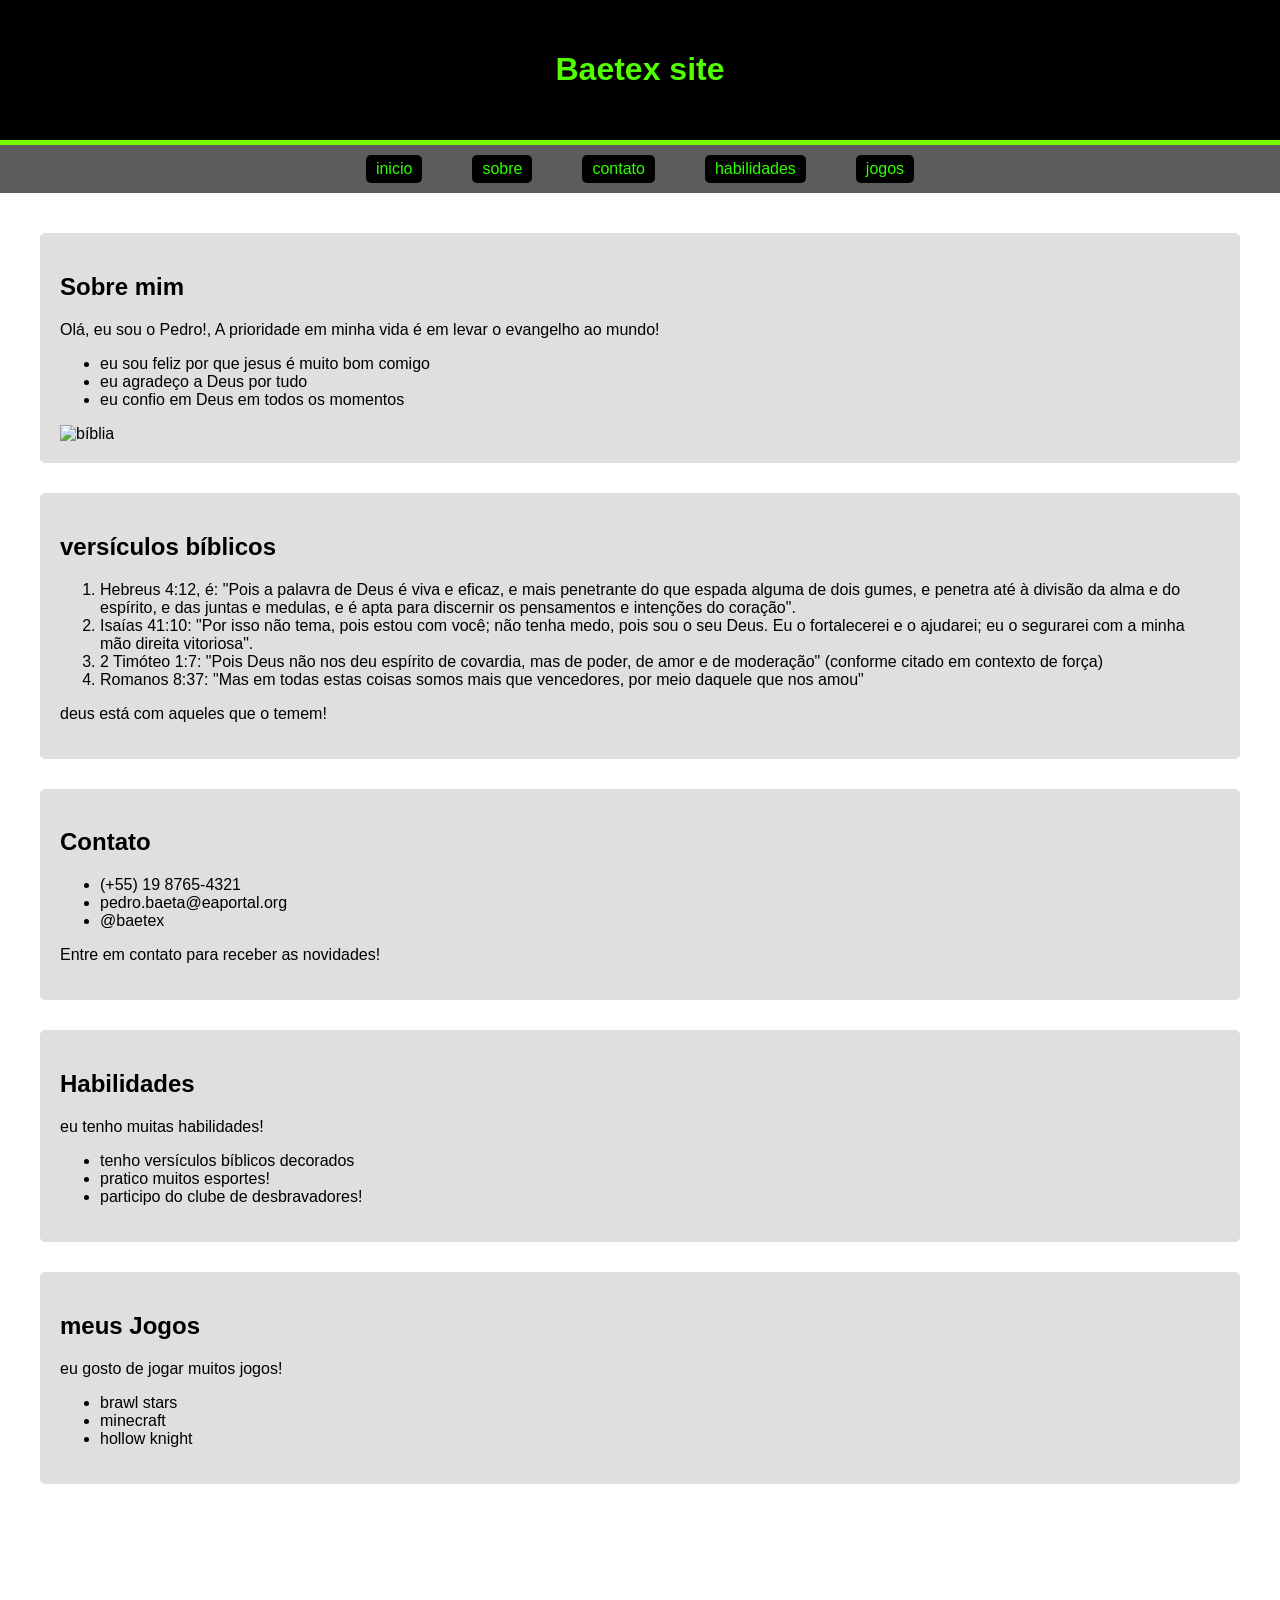
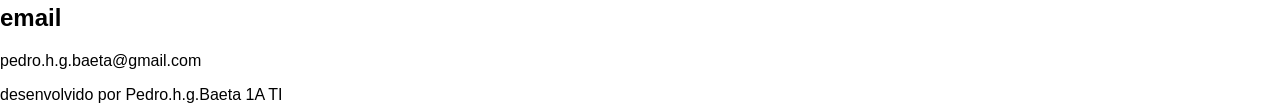
==== index.html @ cb17d511 "melhorando meu site" ====
<!DOCTYPE html>
<html lang="pt-br">
<head>
    <meta charset="UTF-8">
    <meta name="viewport" content="width=device-width, initial-scale=1.0">
    <title>Document</title>
      <link rel="stylesheet" href="css/style.css" />
</head>
<body>
<header>
      <h1>Baetex site</h1>
</header>
 <nav>  
    <a href="#inicio">inicio</a>
    <a href="#sobre">sobre</a>
    <a href="#contato">contato</a>
    <a href="habilidades.html">habilidades</a>
    <a href="jogos.html">jogos</a>
 </nav>

 <main> 
   <section id ="inicio">
      
      
      <section id="sobre" class="bg-color">
        <h2>Sobre mim</h2>
      <p>Olá, eu sou o Pedro!, A prioridade em minha vida é em levar o evangelho ao mundo!</p>
      <ul>
         <li>eu sou feliz por que jesus é muito bom comigo</li>
         <li>eu agradeço a Deus por tudo</li>
         <li>eu confio em Deus em todos os momentos</li>
      </ul>
      <img src="https://ceb.bo/wp-content/uploads/2022/09/Claves-para-entender-la-Biblia-1536x834.jpg" alt="bíblia" width="200px" height="200px">
   </section>
   <section class="bg-color"> 
      <h2>versículos bíblicos</h2>
      <ol>
         <li>Hebreus 4:12, é: "Pois a palavra de Deus é viva e eficaz, e mais penetrante do que espada alguma de dois gumes, e penetra até à divisão da alma e do espírito, e das juntas e medulas, e é apta para discernir os pensamentos e intenções do coração". </li>
         <li>Isaías 41:10: "Por isso não tema, pois estou com você; não tenha medo, pois sou o seu Deus. Eu o fortalecerei e o ajudarei; eu o segurarei com a minha mão direita vitoriosa".</li>
         <li>2 Timóteo 1:7: "Pois Deus não nos deu espírito de covardia, mas de poder, de amor e de moderação" (conforme citado em contexto de força) </li>
         <li>Romanos 8:37: "Mas em todas estas coisas somos mais que vencedores, por meio daquele que nos amou"</li>
      </ol>
      <p>deus está com aqueles que o temem!</p>
   </section>
   <section id ="contato" class="bg-color">
      <h2>Contato</h2>
      <ul>
         <li>(+55) 19 8765-4321</li>
         <li>pedro.baeta@eaportal.org</li>
         <li>@baetex</li>
      </ul>
      <p>Entre em contato para receber as novidades!</p>
   </section>
   <section id="habilidades" class="bg-color">
      <h2>Habilidades</h2>
      <p>eu tenho muitas habilidades!</p>
      <ul>
         <li>tenho versículos bíblicos decorados</li>
         <li>pratico muitos esportes!</li>
         <li>participo do clube de desbravadores!</li>
      </ul>
   </section>
   <section id="jogos" class="bg-color">
      <h2>meus Jogos</h2>
      <p>eu gosto de jogar muitos jogos!</p>
      <ul>
         <li>brawl stars</li>
         <li>minecraft</li>
         <li>hollow knight</li>
      </ul>
   </section>

 </main>
 <h2>email</h2>
 <p>pedro.h.g.baeta@gmail.com</p>
  <footer>desenvolvido por Pedro.h.g.Baeta 1A TI</footer>
</body>
</html>
---- css/style.css ----
body {
  font-family: Arial, Helvetica, sans-serif;
  margin: 0;
  padding: 0;
  background-color: linear-gradient(
    to right,
    #ff0000,
    #ff7f00,
    #ffff00,
    #00ff00,
    #0000ff,
    #4b0082,
    #8b00ff
  );
  color: #000000;
}
header {
  background-color: #000000;
  border-bottom: 5px solid #73ff00;
  color: rgb(81, 255, 0);
  padding: 30px 20px;
  text-align: center;
}
nav {
  background-color: #5c5c5c;
  display: flex;
  justify-content: center;
  gap: 20px;
  padding: 10px;
  text-align: center;
}
nav a {
  color: rgb(47, 255, 0);
  text-decoration: none;
  margin: 0 15px;
  padding: 5px 10px;
  background-color: #000000;
  border-radius: 5px;
}

nav a:hover nav a focus {
  text-decoration: underline;
  background-color: #73ff00;
  transform: translateY(-1px);
}

main {
  padding: 20px;
}
.bg-color {
  background-color: #e0dede;
}
section {
  margin-bottom: 30px;
  padding: 20px;
  background-color: s#000000;
  border-radius: 5px;
}
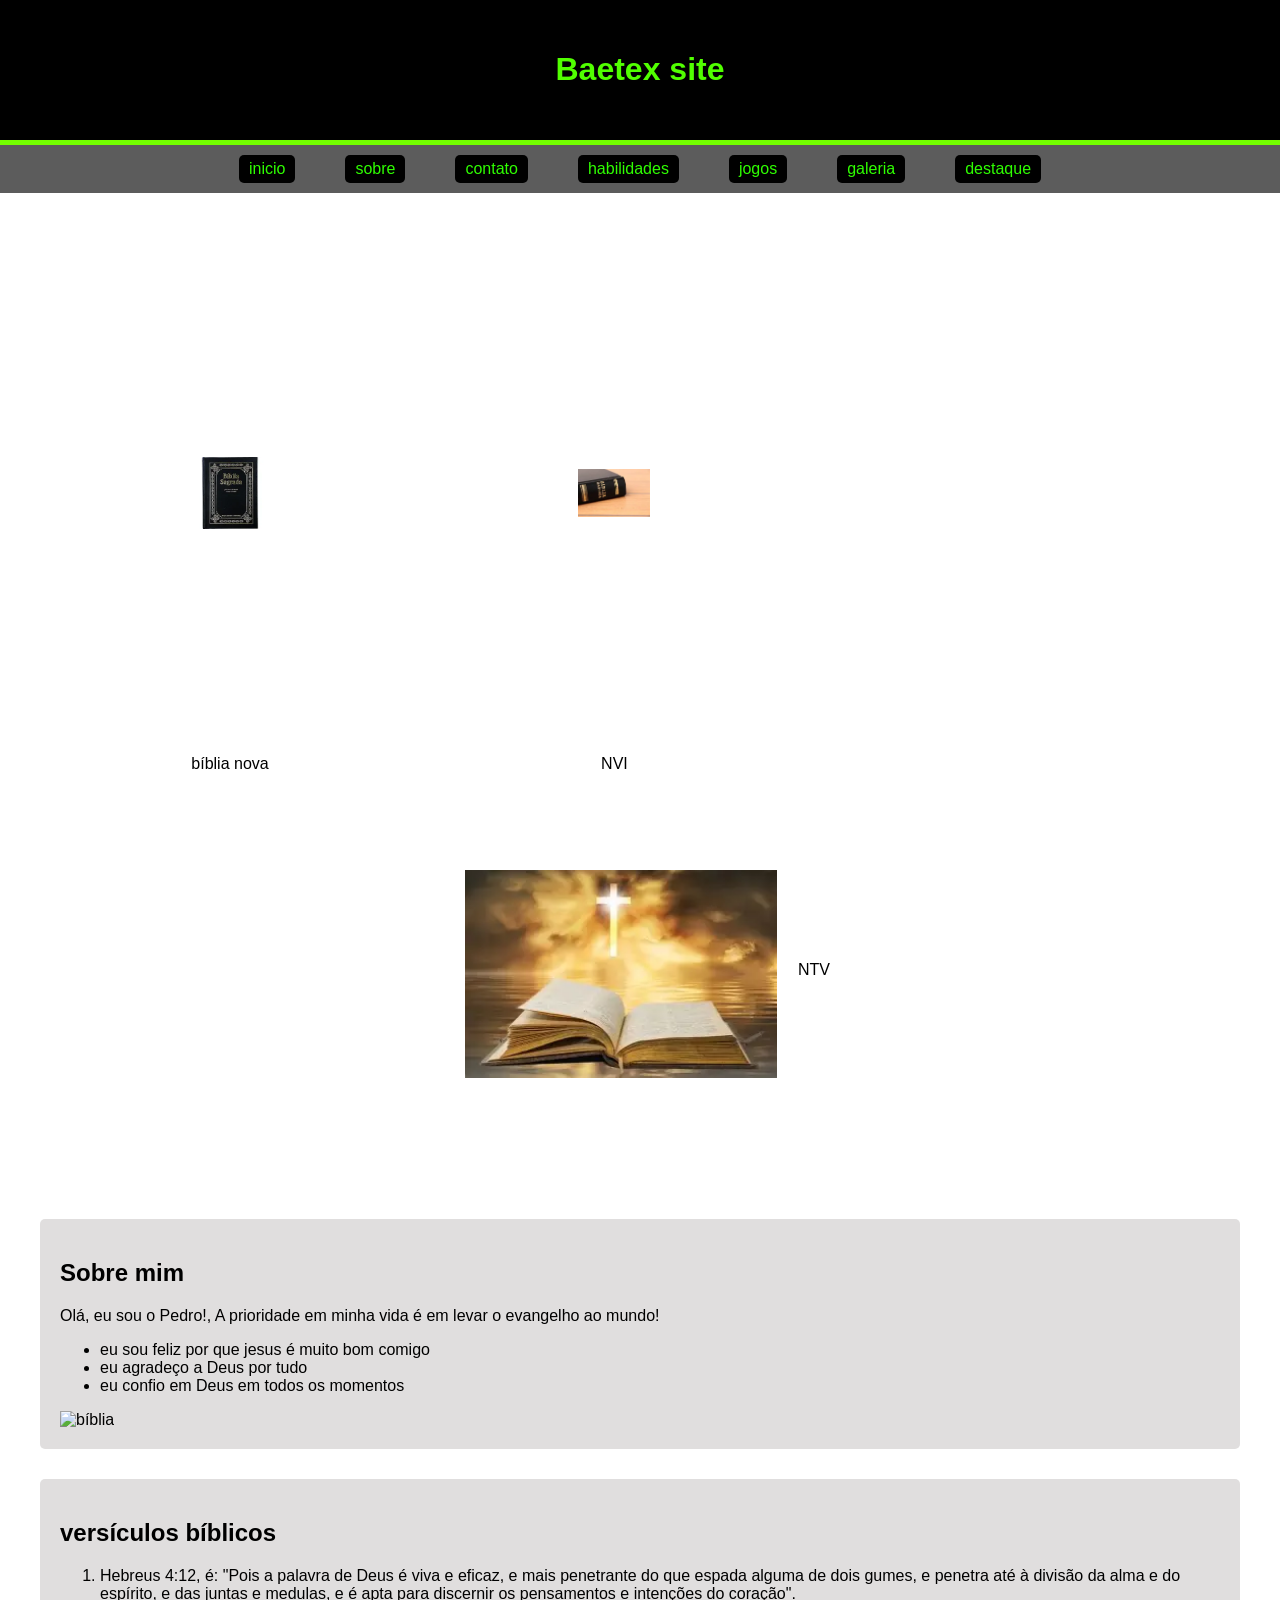
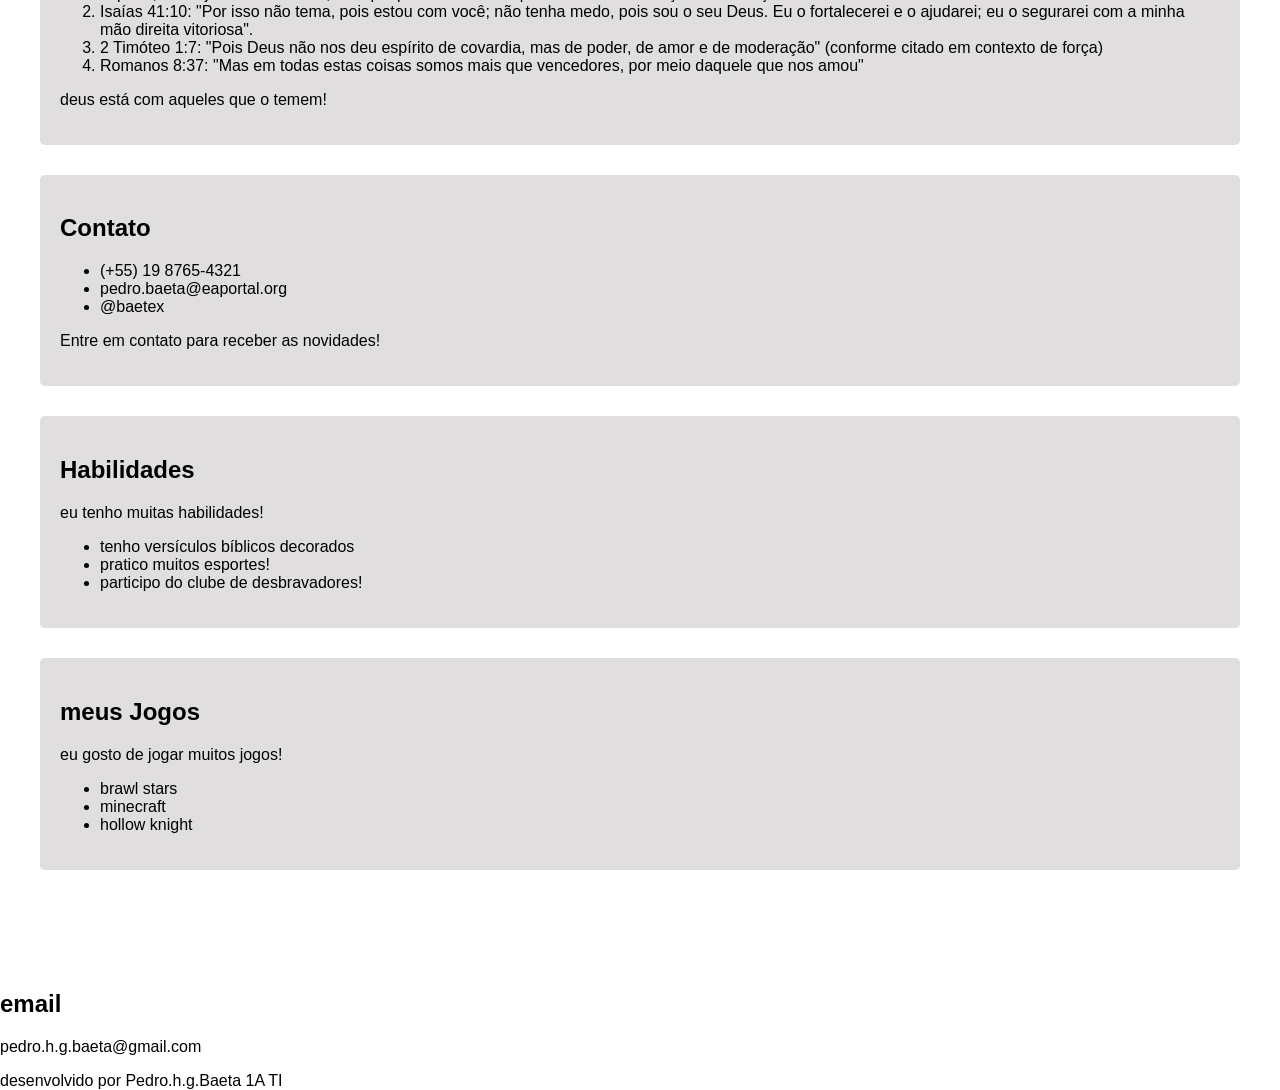
==== commit 12ec6b80: "NOVO" ====
--- a/index.html
+++ b/index.html
@@ -16,9 +16,25 @@
     <a href="#contato">contato</a>
     <a href="habilidades.html">habilidades</a>
     <a href="jogos.html">jogos</a>
+    <a href="#galeria">galeria</a>
+    <a href="destaque">destaque</a>
  </nav>
 
  <main> 
+   <section id = "galeria" class="galeria">
+   <div class="iten-galeria">
+      <img src="[data-uri]" />
+     <p>bíblia nova</p> 
+   </div>
+   <div class="iten-galeria">
+      <img src="[data-uri]"/>
+     <p>NVI</p>
+     </div>
+     <div class="iten-galeria destaque">
+      <img src="[data-uri]" />
+      <p>NTV</p>
+   </section>
+  
    <section id ="inicio">
       
       
--- a/css/style.css
+++ b/css/style.css
@@ -53,6 +53,42 @@
 section {
   margin-bottom: 30px;
   padding: 20px;
-  background-color: s#000000;
+  background-color: s#800000;
   border-radius: 5px;
 }
+
+.iten-galeria {
+  width: 30%;
+  display: inline-block;
+  margin: 10px;
+  text-align: center;
+  vertical-align: top;
+}
+
+.iten-galeria img {
+  width: 20%;
+  height: 500px;
+  object-fit: contain;
+}
+
+.iten-galeria p {
+  margin-top: 8px;
+}
+.destaque {
+  width: 65%;
+  text-align: right;
+}
+.destaque img {
+  width: 40%;
+  height: 330px;
+  object-fit: contain;
+  display: inline-block;
+  vertical-align: middle;
+}
+
+.destaque p {
+  width: 5%;
+  display: inline-block;
+  vertical-align: middle;
+  margin-left: 10px;
+}
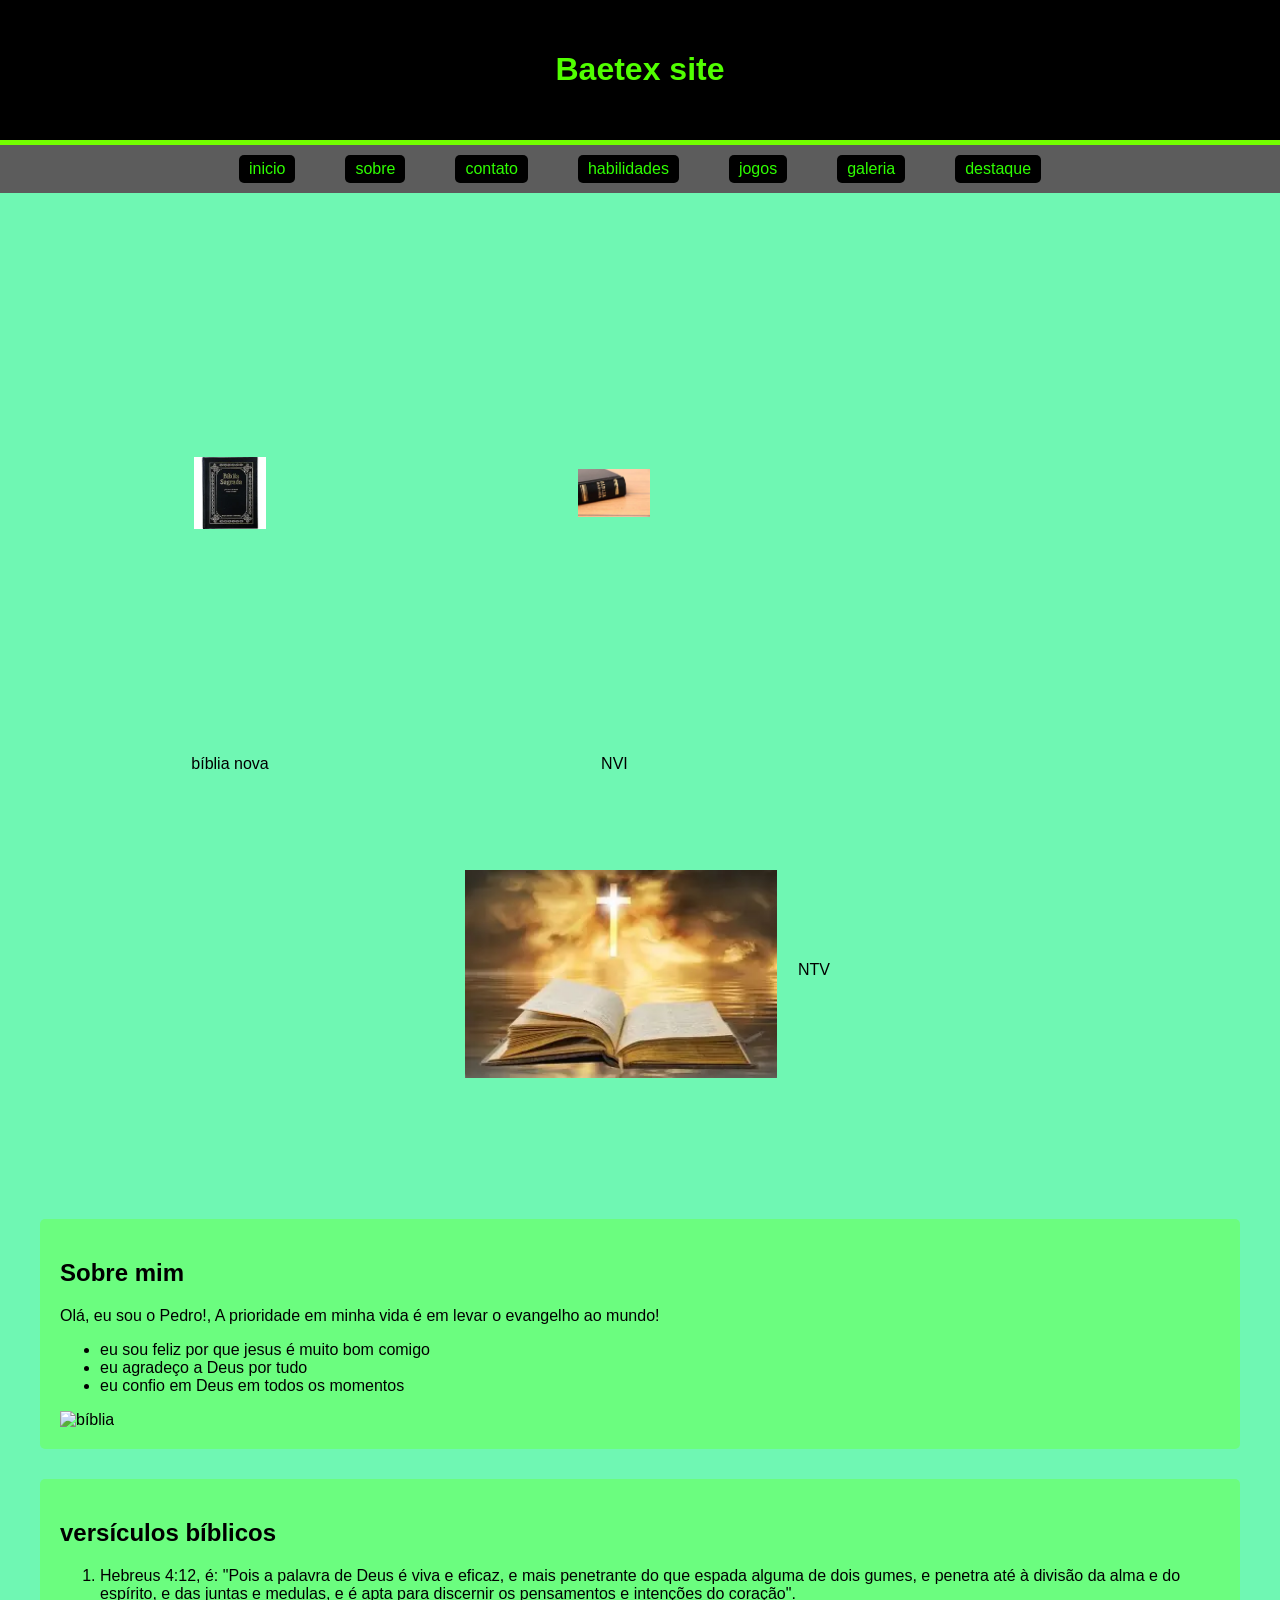
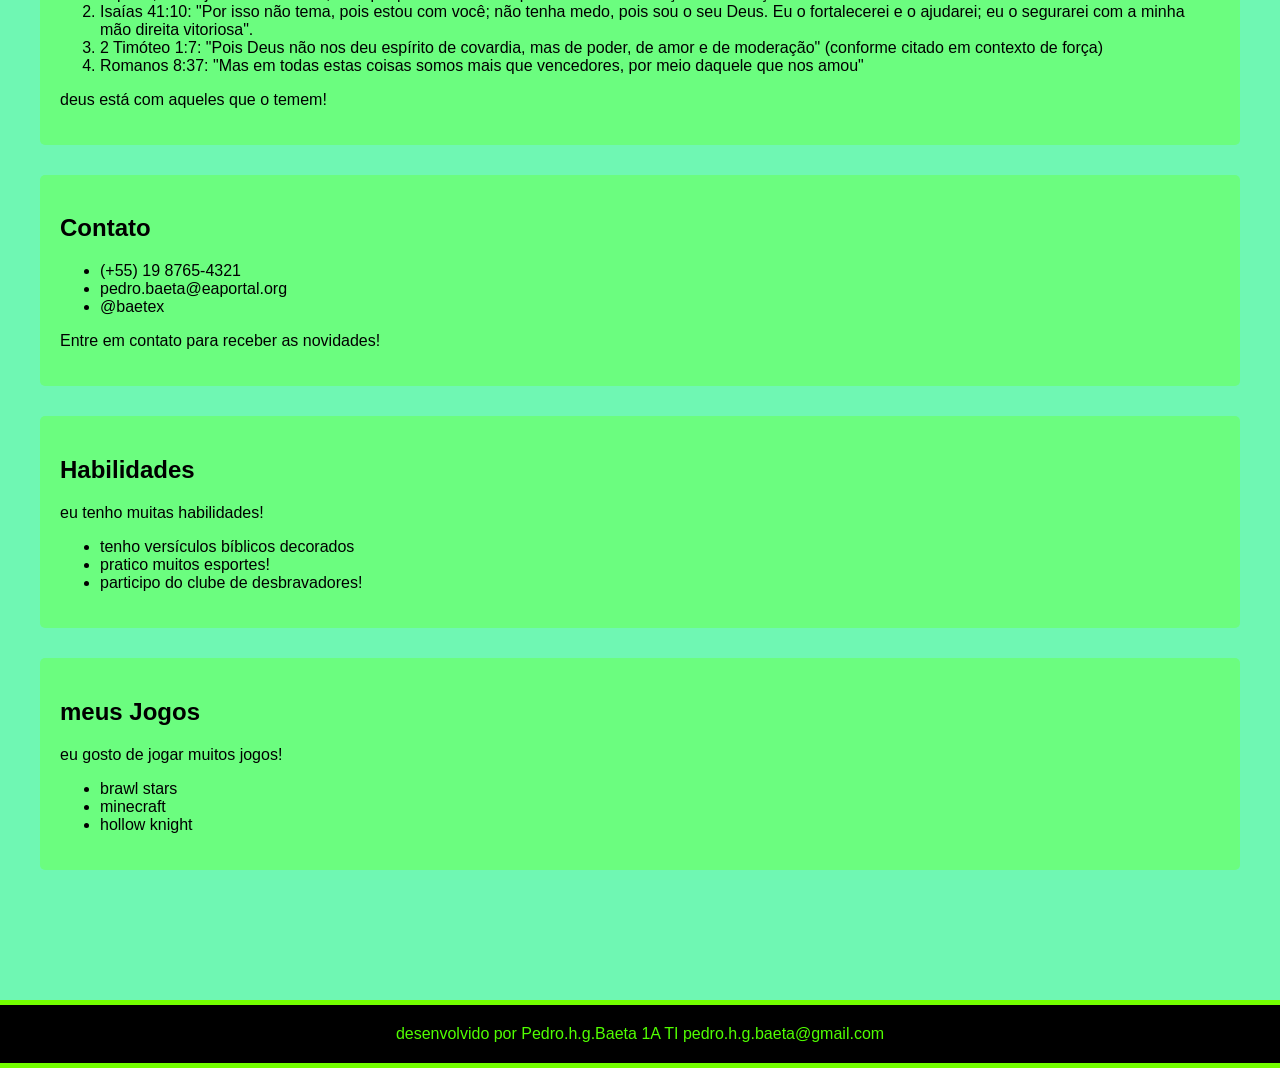
==== commit 2b7a3f3f: "mudanças boas" ====
--- a/index.html
+++ b/index.html
@@ -6,19 +6,23 @@
     <title>Document</title>
       <link rel="stylesheet" href="css/style.css" />
 </head>
+ <div class ="bg-pagina">
 <body>
 <header>
       <h1>Baetex site</h1>
 </header>
  <nav>  
-    <a href="#inicio">inicio</a>
+    <a href="inicio.html">inicio</a>
     <a href="#sobre">sobre</a>
-    <a href="#contato">contato</a>
+    <a href="contato.html">contato</a>
     <a href="habilidades.html">habilidades</a>
     <a href="jogos.html">jogos</a>
     <a href="#galeria">galeria</a>
     <a href="destaque">destaque</a>
  </nav>
+
+
+<link rel="stylesheet" href="style.css">
 
  <main> 
    <section id = "galeria" class="galeria">
@@ -87,8 +91,9 @@
    </section>
 
  </main>
- <h2>email</h2>
- <p>pedro.h.g.baeta@gmail.com</p>
-  <footer>desenvolvido por Pedro.h.g.Baeta 1A TI</footer>
+  <footer>desenvolvido por Pedro.h.g.Baeta 1A TI
+   pedro.h.g.baeta@gmail.com
+  </footer>
 </body>
+</div>
 </html>
--- a/css/style.css
+++ b/css/style.css
@@ -92,3 +92,141 @@
   vertical-align: middle;
   margin-left: 10px;
 }
+
+form {
+  width: 60%;
+  margin: 30px auto;
+  padding: 20px;
+  border: 1px solid #ccc;
+  border-radius: 10px;
+}
+
+label {
+  display: block;
+  margin-top: 10px;
+  margin-bottom: 5px;
+}
+
+input,
+textarea {
+  width: 100%;
+  padding: 10px;
+  margin-bottom: 10px;
+  box-sizing: border-box;
+}
+
+textarea {
+  height: 100px;
+}
+
+button {
+  display: inline-block;
+  padding: 10px 20px;
+  margin-top: 10px;
+}
+table {
+  width: 80%;
+  margin: 30px auto;
+  border-collapse: collapse;
+}
+
+th,
+td {
+  border: 1px solid #ccc;
+  padding: 10px;
+  text-align: center;
+}
+
+th {
+  background-color: #eeeeee;
+}
+
+tr:hover {
+  background-color: #f5f5f5;
+}
+
+footer {
+  background-color: #000000;
+  color: rgb(81, 255, 0);
+  text-align: center;
+  padding: 20px;
+  margin-top: 30px;
+  border-top: 5px solid #73ff00;
+  border-bottom: 5px solid #73ff00;
+}
+.banner {
+  width: 900px;
+  height: 250px;
+  border-radius: 20px;
+  display: flex;
+  justify-content: center;
+  align-items: center;
+  overflow: hidden;
+  position: relative;
+  background: linear-gradient(
+    -45deg,
+    #ff0000,
+    #ff7300,
+    #fffb00,
+    #48ff00,
+    #00ffd5,
+    #0066ff,
+    #7a00ff,
+    #ff00c8
+  );
+  background-size: 400% 400%;
+  animation: gradientMove 10s ease infinite;
+}
+
+.banner::before {
+  content: "";
+  position: absolute;
+  inset: 0;
+  background: inherit;
+  filter: blur(30px);
+  opacity: 0.7;
+}
+
+.banner h1 {
+  position: relative;
+  color: white;
+  font-family: Arial, sans-serif;
+  font-size: 3rem;
+  text-transform: uppercase;
+  letter-spacing: 4px;
+  text-shadow:
+    0 0 10px rgba(255, 255, 255, 0.8),
+    0 0 20px rgba(255, 255, 255, 0.6),
+    0 0 40px rgba(255, 255, 255, 0.4);
+  animation: pulse 2s infinite;
+}
+
+@keyframes gradientMove {
+  0% {
+    background-position: 0% 50%;
+  }
+  50% {
+    background-position: 100% 50%;
+  }
+  100% {
+    background-position: 0% 50%;
+  }
+}
+
+@keyframes pulse {
+  0%,
+  100% {
+    transform: scale(1);
+  }
+  50% {
+    transform: scale(1.08);
+  }
+}
+
+.bg-pagina {
+  background-color: #6ff7b3;
+}
+
+.bg-color {
+  background-color: #6bfd7f;
+}
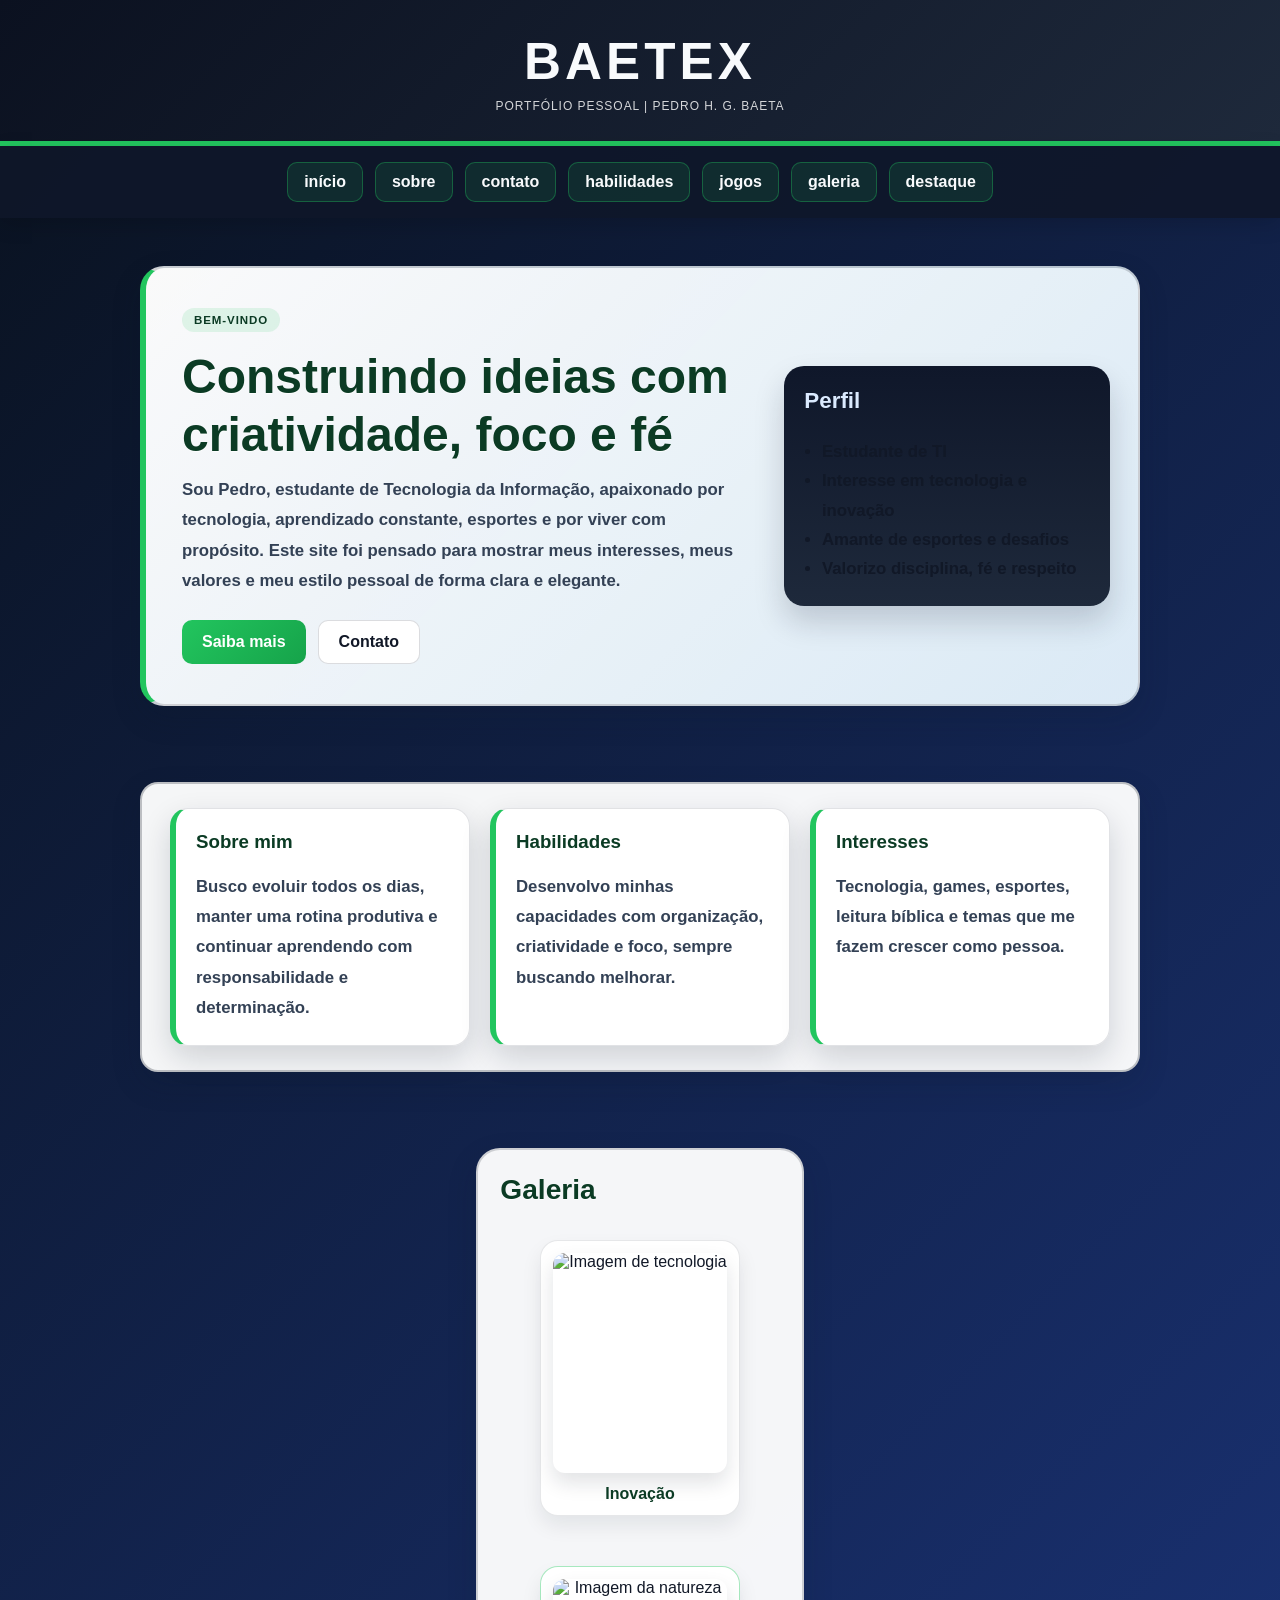
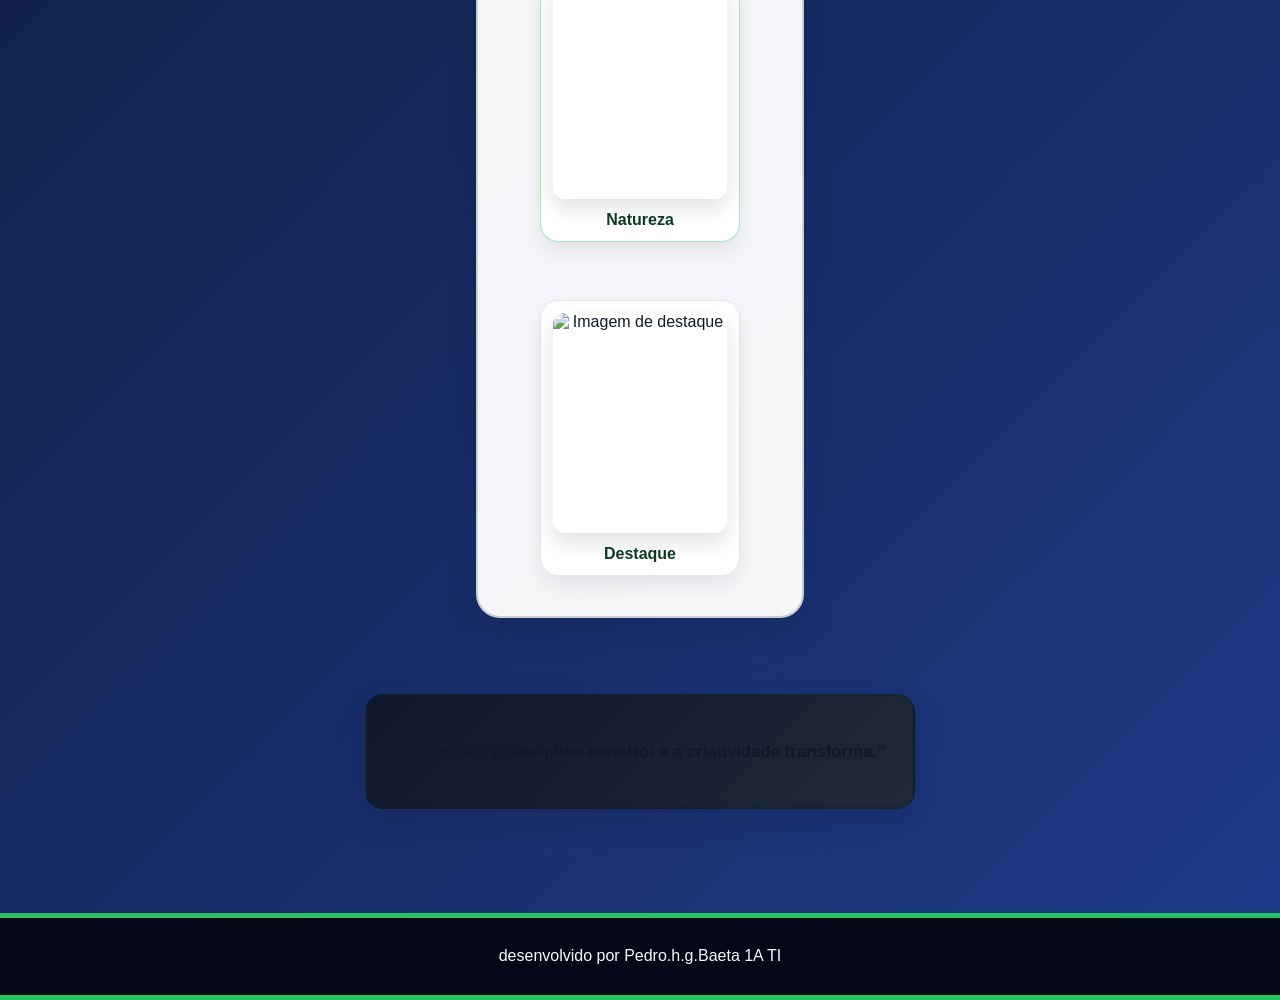
==== commit 93c73327: "finalizado" ====
--- a/index.html
+++ b/index.html
@@ -1,99 +1,108 @@
-<!DOCTYPE html>
+﻿<!doctype html>
 <html lang="pt-br">
-<head>
-    <meta charset="UTF-8">
-    <meta name="viewport" content="width=device-width, initial-scale=1.0">
-    <title>Document</title>
-      <link rel="stylesheet" href="css/style.css" />
-</head>
- <div class ="bg-pagina">
-<body>
-<header>
-      <h1>Baetex site</h1>
-</header>
- <nav>  
-    <a href="inicio.html">inicio</a>
-    <a href="#sobre">sobre</a>
-    <a href="contato.html">contato</a>
-    <a href="habilidades.html">habilidades</a>
-    <a href="jogos.html">jogos</a>
-    <a href="#galeria">galeria</a>
-    <a href="destaque">destaque</a>
- </nav>
+  <head>
+    <meta charset="UTF-8" />
+    <meta name="viewport" content="width=device-width, initial-scale=1.0" />
+    <title>Baetex | Pedro Baeta</title>
+    <link rel="stylesheet" href="css/style.css" />
+  </head>
+  <body>
+    <header class="site-header">
+      <h1>Baetex</h1>
+      <p>Portfólio pessoal | Pedro H. G. Baeta</p>
+    </header>
 
+    <nav>
+      <a href="inicio.html">início</a>
+      <a href="sobre.html">sobre</a>
+      <a href="contato.html">contato</a>
+      <a href="habilidades.html">habilidades</a>
+      <a href="jogos.html">jogos</a>
+      <a href="galeria.html">galeria</a>
+      <a href="destaque.html">destaque</a>
+    </nav>
 
-<link rel="stylesheet" href="style.css">
+    <main class="page-shell">
+      <section class="hero">
+        <div class="hero-text">
+          <span class="eyebrow">Bem-vindo</span>
+          <h2>Construindo ideias com criatividade, foco e fé</h2>
+          <p>
+            Sou Pedro, estudante de Tecnologia da Informação, apaixonado por tecnologia,
+            aprendizado constante, esportes e por viver com propósito. Este site foi pensado
+            para mostrar meus interesses, meus valores e meu estilo pessoal de forma clara e elegante.
+          </p>
+          <div class="hero-actions">
+            <a href="sobre.html" class="button btn-primary">Saiba mais</a>
+            <a href="contato.html" class="button btn-secondary">Contato</a>
+          </div>
+        </div>
 
- <main> 
-   <section id = "galeria" class="galeria">
-   <div class="iten-galeria">
-      <img src="[data-uri]" />
-     <p>bíblia nova</p> 
-   </div>
-   <div class="iten-galeria">
-      <img src="[data-uri]"/>
-     <p>NVI</p>
-     </div>
-     <div class="iten-galeria destaque">
-      <img src="[data-uri]" />
-      <p>NTV</p>
-   </section>
-  
-   <section id ="inicio">
-      
-      
-      <section id="sobre" class="bg-color">
-        <h2>Sobre mim</h2>
-      <p>Olá, eu sou o Pedro!, A prioridade em minha vida é em levar o evangelho ao mundo!</p>
-      <ul>
-         <li>eu sou feliz por que jesus é muito bom comigo</li>
-         <li>eu agradeço a Deus por tudo</li>
-         <li>eu confio em Deus em todos os momentos</li>
-      </ul>
-      <img src="https://ceb.bo/wp-content/uploads/2022/09/Claves-para-entender-la-Biblia-1536x834.jpg" alt="bíblia" width="200px" height="200px">
-   </section>
-   <section class="bg-color"> 
-      <h2>versículos bíblicos</h2>
-      <ol>
-         <li>Hebreus 4:12, é: "Pois a palavra de Deus é viva e eficaz, e mais penetrante do que espada alguma de dois gumes, e penetra até à divisão da alma e do espírito, e das juntas e medulas, e é apta para discernir os pensamentos e intenções do coração". </li>
-         <li>Isaías 41:10: "Por isso não tema, pois estou com você; não tenha medo, pois sou o seu Deus. Eu o fortalecerei e o ajudarei; eu o segurarei com a minha mão direita vitoriosa".</li>
-         <li>2 Timóteo 1:7: "Pois Deus não nos deu espírito de covardia, mas de poder, de amor e de moderação" (conforme citado em contexto de força) </li>
-         <li>Romanos 8:37: "Mas em todas estas coisas somos mais que vencedores, por meio daquele que nos amou"</li>
-      </ol>
-      <p>deus está com aqueles que o temem!</p>
-   </section>
-   <section id ="contato" class="bg-color">
-      <h2>Contato</h2>
-      <ul>
-         <li>(+55) 19 8765-4321</li>
-         <li>pedro.baeta@eaportal.org</li>
-         <li>@baetex</li>
-      </ul>
-      <p>Entre em contato para receber as novidades!</p>
-   </section>
-   <section id="habilidades" class="bg-color">
-      <h2>Habilidades</h2>
-      <p>eu tenho muitas habilidades!</p>
-      <ul>
-         <li>tenho versículos bíblicos decorados</li>
-         <li>pratico muitos esportes!</li>
-         <li>participo do clube de desbravadores!</li>
-      </ul>
-   </section>
-   <section id="jogos" class="bg-color">
-      <h2>meus Jogos</h2>
-      <p>eu gosto de jogar muitos jogos!</p>
-      <ul>
-         <li>brawl stars</li>
-         <li>minecraft</li>
-         <li>hollow knight</li>
-      </ul>
-   </section>
+        <div class="hero-card">
+          <h3>Perfil</h3>
+          <ul>
+            <li>Estudante de TI</li>
+            <li>Interesse em tecnologia e inovação</li>
+            <li>Amante de esportes e desafios</li>
+            <li>Valorizo disciplina, fé e respeito</li>
+          </ul>
+        </div>
+      </section>
 
- </main>
-  <footer>desenvolvido por Pedro.h.g.Baeta 1A TI
-   pedro.h.g.baeta@gmail.com
-  </footer>
-</body>
-</div>
-</html>+      <section class="info-grid">
+        <article class="info-card">
+          <h3>Sobre mim</h3>
+          <p>
+            Busco evoluir todos os dias, manter uma rotina produtiva e continuar aprendendo
+            com responsabilidade e determinação.
+          </p>
+        </article>
+
+        <article class="info-card">
+          <h3>Habilidades</h3>
+          <p>
+            Desenvolvo minhas capacidades com organização, criatividade e foco, sempre buscando melhorar.
+          </p>
+        </article>
+
+        <article class="info-card">
+          <h3>Interesses</h3>
+          <p>
+            Tecnologia, games, esportes, leitura bíblica e temas que me fazem crescer como pessoa.
+          </p>
+        </article>
+      </section>
+
+      <section class="gallery-section">
+        <div class="section-heading">
+          <h2>Galeria</h2>
+        </div>
+
+        <div class="gallery-grid">
+          <figure class="gallery-item">
+            <img src="https://images.unsplash.com/photo-1511512578047-dfb367046420?auto=format&fit=crop&w=900&q=80" alt="Imagem de tecnologia" />
+            <figcaption>Inovação</figcaption>
+          </figure>
+
+          <figure class="gallery-item highlight">
+            <img src="https://images.unsplash.com/photo-1506744038136-46273834b3fb?auto=format&fit=crop&w=900&q=80" alt="Imagem da natureza" />
+            <figcaption>Natureza</figcaption>
+          </figure>
+
+          <figure class="gallery-item">
+            <img src="https://images.unsplash.com/photo-1516321318423-f06f85e504b3?auto=format&fit=crop&w=900&q=80" alt="Imagem de destaque" />
+            <figcaption>Destaque</figcaption>
+          </figure>
+        </div>
+      </section>
+
+      <section class="quote-box">
+        <p>“A fé move, a disciplina constrói e a criatividade transforma.”</p>
+      </section>
+    </main>
+
+    <footer>
+      desenvolvido por Pedro.h.g.Baeta 1A TI
+    </footer>
+  </body>
+</html>
--- a/css/style.css
+++ b/css/style.css
@@ -1,204 +1,556 @@
+:root {
+  --bg-start: #09111d;
+  --bg-end: #1e3a8a;
+  --panel: rgba(255, 255, 255, 0.96);
+  --panel-soft: #edf6ff;
+  --panel-border: rgba(15, 23, 42, 0.18);
+  --accent: #22c55e;
+  --accent-strong: #16a34a;
+  --accent-dark: #0b3b24;
+  --text: #111827;
+  --text-soft: #334155;
+  --text-light: #f8fafc;
+  --shadow: 0 12px 30px rgba(15, 23, 42, 0.16);
+}
+
+* {
+  box-sizing: border-box;
+}
+
+html {
+  scroll-behavior: smooth;
+}
+
 body {
   font-family: Arial, Helvetica, sans-serif;
   margin: 0;
   padding: 0;
-  background-color: linear-gradient(
-    to right,
-    #ff0000,
-    #ff7f00,
-    #ffff00,
-    #00ff00,
-    #0000ff,
-    #4b0082,
-    #8b00ff
-  );
-  color: #000000;
-}
+  background: linear-gradient(135deg, var(--bg-start), var(--bg-end));
+  color: var(--text);
+}
+
 header {
-  background-color: #000000;
-  border-bottom: 5px solid #73ff00;
-  color: rgb(81, 255, 0);
+  background: linear-gradient(135deg, #0b1120, #111827);
+  border-bottom: 5px solid var(--accent);
+  color: var(--text-light);
   padding: 30px 20px;
   text-align: center;
 }
+
+.site-header {
+  background: linear-gradient(135deg, #0b1120, #1e293b);
+  padding: 32px 20px 28px;
+}
+
+.site-header h1 {
+  margin: 0;
+  font-size: clamp(2rem, 4vw, 3.2rem);
+  letter-spacing: 0.08em;
+  text-transform: uppercase;
+}
+
+.site-header p {
+  margin: 8px 0 0;
+  color: rgba(255, 255, 255, 0.82);
+  letter-spacing: 0.08em;
+  text-transform: uppercase;
+  font-size: 0.75rem;
+}
+
 nav {
-  background-color: #5c5c5c;
+  background: rgba(15, 23, 42, 0.9);
   display: flex;
   justify-content: center;
+  align-items: center;
+  flex-wrap: wrap;
+  gap: 12px;
+  padding: 16px 20px;
+  text-align: center;
+  box-shadow: 0 6px 20px rgba(0, 0, 0, 0.15);
+}
+
+nav a {
+  color: var(--text-light);
+  text-decoration: none;
+  font-weight: 700;
+  padding: 10px 16px;
+  background: rgba(34, 197, 94, 0.12);
+  border: 1px solid rgba(34, 197, 94, 0.35);
+  border-radius: 10px;
+  transition: all 0.2s ease;
+}
+
+nav a:hover,
+nav a:focus {
+  text-decoration: none;
+  background: var(--accent);
+  color: #052e16;
+  transform: translateY(-1px);
+}
+
+main {
+  max-width: 1200px;
+  margin: 0 auto;
+  padding: 24px 18px 50px;
+}
+
+.page-shell {
+  display: flex;
+  flex-direction: column;
+  gap: 28px;
+}
+
+.content-box {
+  max-width: 900px;
+  margin: 0 auto;
+}
+
+.hero {
+  display: grid;
+  grid-template-columns: 1.8fr 1fr;
+  gap: 24px;
+  align-items: center;
+  padding: 28px;
+  background: linear-gradient(135deg, rgba(255,255,255,0.98), rgba(230, 245, 255, 0.95));
+  border: 2px solid rgba(17, 24, 39, 0.18);
+  border-left: 6px solid var(--accent);
+  border-radius: 24px;
+  box-shadow: var(--shadow);
+}
+
+.hero-text {
+  padding: 12px 8px;
+}
+
+.eyebrow {
+  display: inline-block;
+  padding: 6px 12px;
+  border-radius: 999px;
+  background: rgba(34, 197, 94, 0.12);
+  color: var(--accent-dark);
+  font-size: 0.72rem;
+  font-weight: 700;
+  letter-spacing: 0.08em;
+  text-transform: uppercase;
+}
+
+.hero h2 {
+  margin: 16px 0 12px;
+  font-size: clamp(2rem, 4vw, 3rem);
+  line-height: 1.2;
+  color: var(--accent-dark);
+}
+
+.hero p {
+  margin: 0;
+  font-size: 1.05rem;
+  line-height: 1.8;
+  color: var(--text-soft);
+}
+
+.hero-actions {
+  display: flex;
+  flex-wrap: wrap;
+  gap: 12px;
+  margin-top: 24px;
+}
+
+.button {
+  display: inline-flex;
+  align-items: center;
+  justify-content: center;
+  padding: 12px 20px;
+  border-radius: 10px;
+  text-decoration: none;
+  font-weight: 700;
+  transition: transform 0.2s ease;
+}
+
+.button:hover {
+  transform: translateY(-1px);
+}
+
+.btn-primary {
+  background: linear-gradient(135deg, var(--accent), var(--accent-strong));
+  color: #ffffff;
+}
+
+.btn-secondary {
+  background: #ffffff;
+  border: 1px solid rgba(15, 23, 42, 0.15);
+  color: var(--text);
+}
+
+.hero-card {
+  background: linear-gradient(180deg, #0f172a, #1e293b);
+  color: #ffffff;
+  border-radius: 20px;
+  padding: 22px 20px;
+  box-shadow: 0 16px 30px rgba(15, 23, 42, 0.18);
+}
+
+.hero-card h3 {
+  margin-top: 0;
+  font-size: 1.4rem;
+  color: #dbeafe;
+}
+
+.hero-card ul {
+  margin: 0;
+  padding-left: 1.1rem;
+  color: #e2e8f0;
+  line-height: 2;
+}
+
+.info-grid {
+  display: grid;
+  grid-template-columns: repeat(3, minmax(0, 1fr));
   gap: 20px;
-  padding: 10px;
-  text-align: center;
-}
-nav a {
-  color: rgb(47, 255, 0);
-  text-decoration: none;
-  margin: 0 15px;
-  padding: 5px 10px;
-  background-color: #000000;
-  border-radius: 5px;
-}
-
-nav a:hover nav a focus {
-  text-decoration: underline;
-  background-color: #73ff00;
-  transform: translateY(-1px);
-}
-
-main {
-  padding: 20px;
-}
+}
+
+.info-card {
+  background: rgba(255, 255, 255, 0.96);
+  border: 1px solid rgba(15, 23, 42, 0.12);
+  border-left: 6px solid var(--accent);
+  border-radius: 18px;
+  padding: 22px 20px;
+  box-shadow: var(--shadow);
+}
+
+.info-card h3 {
+  margin-top: 0;
+  color: var(--accent-dark);
+}
+
+.info-card p {
+  margin-bottom: 0;
+  line-height: 1.8;
+  color: var(--text-soft);
+}
+
+.gallery-section {
+  background: rgba(255, 255, 255, 0.96);
+  border: 2px solid rgba(17, 24, 39, 0.18);
+  border-radius: 24px;
+  padding: 24px 22px;
+  box-shadow: var(--shadow);
+}
+
+.section-heading h2 {
+  margin-top: 0;
+  margin-bottom: 18px;
+}
+
+.gallery-grid {
+  display: grid;
+  grid-template-columns: repeat(auto-fit, minmax(220px, 1fr));
+  gap: 22px;
+}
+
+.gallery-item {
+  background: #fff;
+  border: 1px solid rgba(15, 23, 42, 0.1);
+  border-radius: 18px;
+  padding: 12px;
+  text-align: center;
+  box-shadow: 0 10px 20px rgba(15, 23, 42, 0.08);
+}
+
+.gallery-item img {
+  width: 100%;
+  height: 220px;
+  object-fit: cover;
+  border-radius: 12px;
+  margin: 0 auto 12px;
+}
+
+.gallery-item figcaption {
+  font-weight: 700;
+  color: var(--accent-dark);
+}
+
+.gallery-item.highlight {
+  transform: translateY(-4px);
+  border-color: rgba(34, 197, 94, 0.4);
+}
+
+.quote-box {
+  background: linear-gradient(135deg, #0f172a, #1f2937);
+  color: #ffffff;
+  border-radius: 18px;
+  padding: 24px 28px;
+  text-align: center;
+  font-size: 1.2rem;
+  font-weight: 700;
+  box-shadow: var(--shadow);
+}
+
+section {
+  margin: 24px auto;
+  padding: 24px 28px;
+  background: var(--panel);
+  border: 2px solid rgba(17, 24, 39, 0.25);
+  border-radius: 18px;
+  box-shadow: var(--shadow);
+  max-width: 1000px;
+}
+
 .bg-color {
-  background-color: #e0dede;
-}
-section {
-  margin-bottom: 30px;
-  padding: 20px;
-  background-color: s#800000;
-  border-radius: 5px;
+  background: linear-gradient(180deg, #f6fbff, #ffffff);
+  border-left: 6px solid var(--accent);
+}
+
+section h2 {
+  margin-top: 0;
+  font-size: clamp(1.6rem, 2.2vw, 2.2rem);
+  color: var(--accent-dark);
+  text-shadow: 0 1px 0 rgba(255, 255, 255, 0.8);
+}
+
+section p,
+section li,
+section ul,
+section ol {
+  font-size: 1.05rem;
+  line-height: 1.75;
+  color: var(--text);
+  font-weight: 600;
+}
+
+section ul,
+section ol {
+  padding-left: 1.5rem;
+}
+
+img {
+  display: block;
+  max-width: 100%;
+  margin: 18px auto;
+  border-radius: 14px;
+  box-shadow: 0 10px 20px rgba(15, 23, 42, 0.12);
+}
+
+iframe {
+  display: block;
+  max-width: 100%;
+  width: 100%;
+  height: 340px;
+  margin: 20px auto 0;
+  border: none;
+  border-radius: 14px;
+}
+
+.galeria {
+  display: grid;
+  grid-template-columns: repeat(auto-fit, minmax(220px, 1fr));
+  gap: 22px;
+  align-items: stretch;
 }
 
 .iten-galeria {
-  width: 30%;
-  display: inline-block;
-  margin: 10px;
-  text-align: center;
-  vertical-align: top;
+  background: #ffffff;
+  border: 2px solid rgba(15, 23, 42, 0.18);
+  border-radius: 16px;
+  padding: 14px;
+  text-align: center;
+  box-shadow: 0 10px 20px rgba(15, 23, 42, 0.08);
 }
 
 .iten-galeria img {
-  width: 20%;
-  height: 500px;
-  object-fit: contain;
+  width: 100%;
+  height: 220px;
+  object-fit: cover;
+  margin: 0 auto 12px;
 }
 
 .iten-galeria p {
-  margin-top: 8px;
-}
+  margin: 0;
+  font-weight: 600;
+  color: var(--accent-dark);
+}
+
 .destaque {
-  width: 65%;
-  text-align: right;
-}
+  max-width: 480px;
+  margin: 0 auto;
+}
+
 .destaque img {
-  width: 40%;
-  height: 330px;
-  object-fit: contain;
-  display: inline-block;
-  vertical-align: middle;
-}
-
-.destaque p {
-  width: 5%;
-  display: inline-block;
-  vertical-align: middle;
-  margin-left: 10px;
-}
-
+  width: 100%;
+  max-width: 420px;
+  height: 260px;
+  object-fit: cover;
+}
+
+.form-box,
 form {
-  width: 60%;
+  width: min(100%, 700px);
   margin: 30px auto;
-  padding: 20px;
-  border: 1px solid #ccc;
-  border-radius: 10px;
+  padding: 24px;
+  border: 1px solid rgba(15, 23, 42, 0.1);
+  border-radius: 18px;
+  background: rgba(255, 255, 255, 0.9);
+  box-shadow: var(--shadow);
 }
 
 label {
   display: block;
-  margin-top: 10px;
-  margin-bottom: 5px;
+  margin: 12px 0 8px;
+  font-weight: 700;
+  color: var(--accent-dark);
 }
 
 input,
 textarea {
   width: 100%;
-  padding: 10px;
+  padding: 12px 14px;
   margin-bottom: 10px;
-  box-sizing: border-box;
+  border: 1px solid rgba(15, 23, 42, 0.15);
+  border-radius: 10px;
+  font-size: 1rem;
+  background: #ffffff;
 }
 
 textarea {
-  height: 100px;
+  min-height: 120px;
+  resize: vertical;
 }
 
 button {
   display: inline-block;
-  padding: 10px 20px;
+  padding: 12px 22px;
   margin-top: 10px;
-}
+  border: none;
+  border-radius: 10px;
+  background: linear-gradient(135deg, var(--accent), var(--accent-strong));
+  color: #ffffff;
+  font-weight: 700;
+  cursor: pointer;
+  transition: transform 0.2s ease;
+}
+
+button:hover {
+  transform: translateY(-1px);
+}
+
 table {
-  width: 80%;
+  width: min(100%, 840px);
   margin: 30px auto;
   border-collapse: collapse;
+  background: #ffffff;
+  border-radius: 12px;
+  overflow: hidden;
+  box-shadow: var(--shadow);
 }
 
 th,
 td {
-  border: 1px solid #ccc;
-  padding: 10px;
+  border: 1px solid rgba(15, 23, 42, 0.1);
+  padding: 12px 14px;
   text-align: center;
 }
 
 th {
-  background-color: #eeeeee;
+  background: linear-gradient(135deg, #0f172a, #1e293b);
+  color: var(--text-light);
 }
 
 tr:hover {
-  background-color: #f5f5f5;
-}
-
-footer {
-  background-color: #000000;
-  color: rgb(81, 255, 0);
-  text-align: center;
-  padding: 20px;
-  margin-top: 30px;
-  border-top: 5px solid #73ff00;
-  border-bottom: 5px solid #73ff00;
-}
+  background-color: #f1f5f9;
+}
+
 .banner {
-  width: 900px;
-  height: 250px;
-  border-radius: 20px;
+  width: min(100%, 920px);
+  height: 260px;
+  margin: 24px auto 0;
+  border-radius: 24px;
   display: flex;
   justify-content: center;
   align-items: center;
   overflow: hidden;
   position: relative;
-  background: linear-gradient(
-    -45deg,
-    #ff0000,
-    #ff7300,
-    #fffb00,
-    #48ff00,
-    #00ffd5,
-    #0066ff,
-    #7a00ff,
-    #ff00c8
-  );
-  background-size: 400% 400%;
-  animation: gradientMove 10s ease infinite;
+  border: 3px solid rgba(255, 255, 255, 0.7);
+  box-shadow: 0 20px 40px rgba(15, 23, 42, 0.24);
+  background:
+    radial-gradient(circle at top left, rgba(255, 255, 255, 0.45), transparent 28%),
+    radial-gradient(circle at bottom right, rgba(255, 255, 255, 0.2), transparent 24%),
+    linear-gradient(135deg, #ff3cac, #784fff 22%, #4cc9f0 48%, #32d74b 70%, #ffb703 100%);
+  background-size: 200% 200%;
+  animation: gradientMove 12s ease infinite;
 }
 
 .banner::before {
   content: "";
   position: absolute;
+  inset: 12px;
+  border: 2px solid rgba(255, 255, 255, 0.7);
+  border-radius: 18px;
+  backdrop-filter: blur(2px);
+}
+
+.banner::after {
+  content: "";
+  position: absolute;
   inset: 0;
-  background: inherit;
-  filter: blur(30px);
-  opacity: 0.7;
+  background: linear-gradient(120deg, rgba(255, 255, 255, 0.18), rgba(255, 255, 255, 0));
 }
 
 .banner h1 {
   position: relative;
-  color: white;
+  z-index: 1;
+  color: #ffffff;
   font-family: Arial, sans-serif;
-  font-size: 3rem;
+  font-size: clamp(2rem, 4vw, 3.2rem);
   text-transform: uppercase;
-  letter-spacing: 4px;
+  letter-spacing: 0.15em;
   text-shadow:
-    0 0 10px rgba(255, 255, 255, 0.8),
-    0 0 20px rgba(255, 255, 255, 0.6),
-    0 0 40px rgba(255, 255, 255, 0.4);
-  animation: pulse 2s infinite;
+    0 2px 8px rgba(15, 23, 42, 0.8),
+    0 0 18px rgba(255, 255, 255, 0.55),
+    0 0 30px rgba(255, 255, 255, 0.35);
+  animation: pulse 2.4s infinite ease-in-out;
+}
+
+footer {
+  background: #020617;
+  color: var(--text-light);
+  text-align: center;
+  padding: 24px 20px;
+  margin-top: 30px;
+  border-top: 5px solid var(--accent);
+  border-bottom: 5px solid var(--accent);
+  line-height: 1.8;
+}
+
+.bg-pagina {
+  background: rgba(255, 255, 255, 0.08);
+}
+
+@media (max-width: 700px) {
+  nav {
+    gap: 8px;
+    padding: 12px;
+  }
+
+  nav a {
+    flex: 1 1 calc(50% - 8px);
+    font-size: 0.9rem;
+  }
+
+  section {
+    padding: 18px 16px;
+  }
+
+  .hero {
+    grid-template-columns: 1fr;
+    padding: 18px 16px;
+  }
+
+  .info-grid {
+    grid-template-columns: 1fr;
+  }
+
+  .banner {
+    height: 180px;
+  }
 }
 
 @keyframes gradientMove {
@@ -222,11 +574,3 @@
     transform: scale(1.08);
   }
 }
-
-.bg-pagina {
-  background-color: #6ff7b3;
-}
-
-.bg-color {
-  background-color: #6bfd7f;
-}
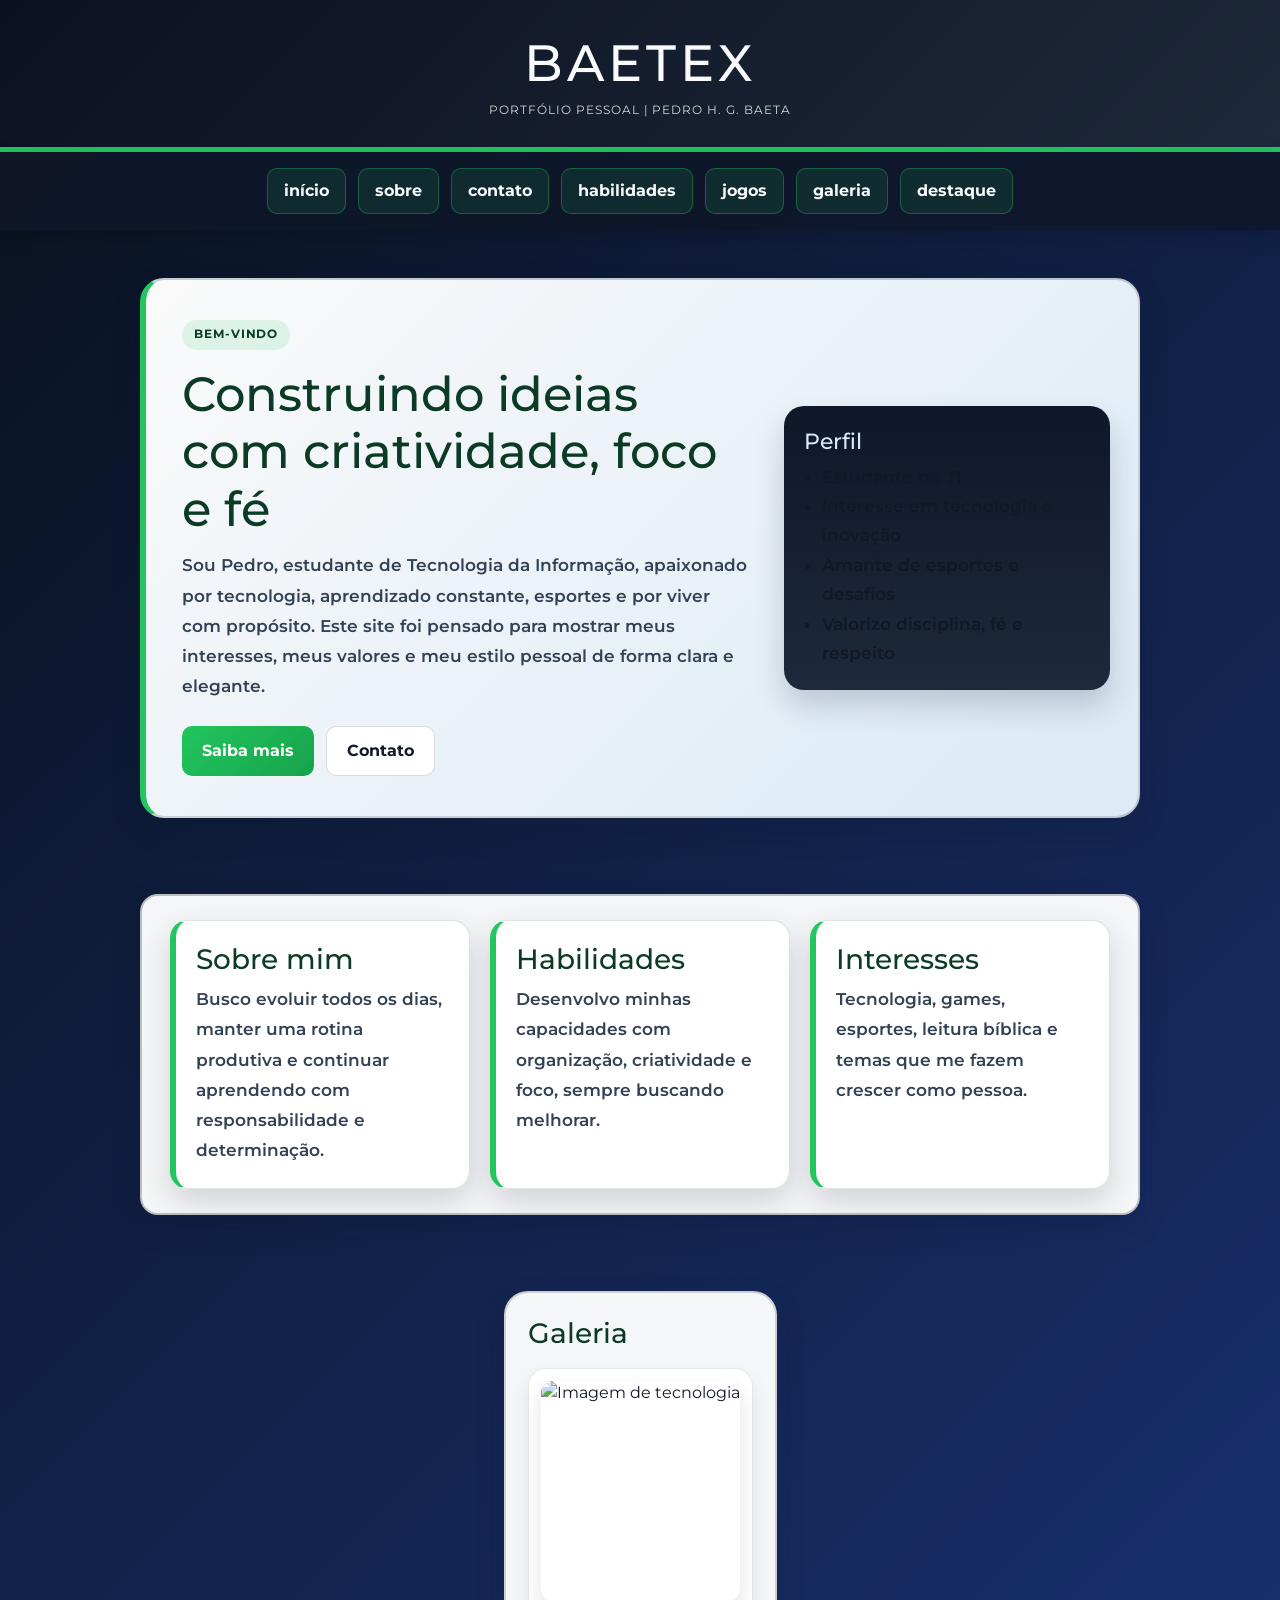
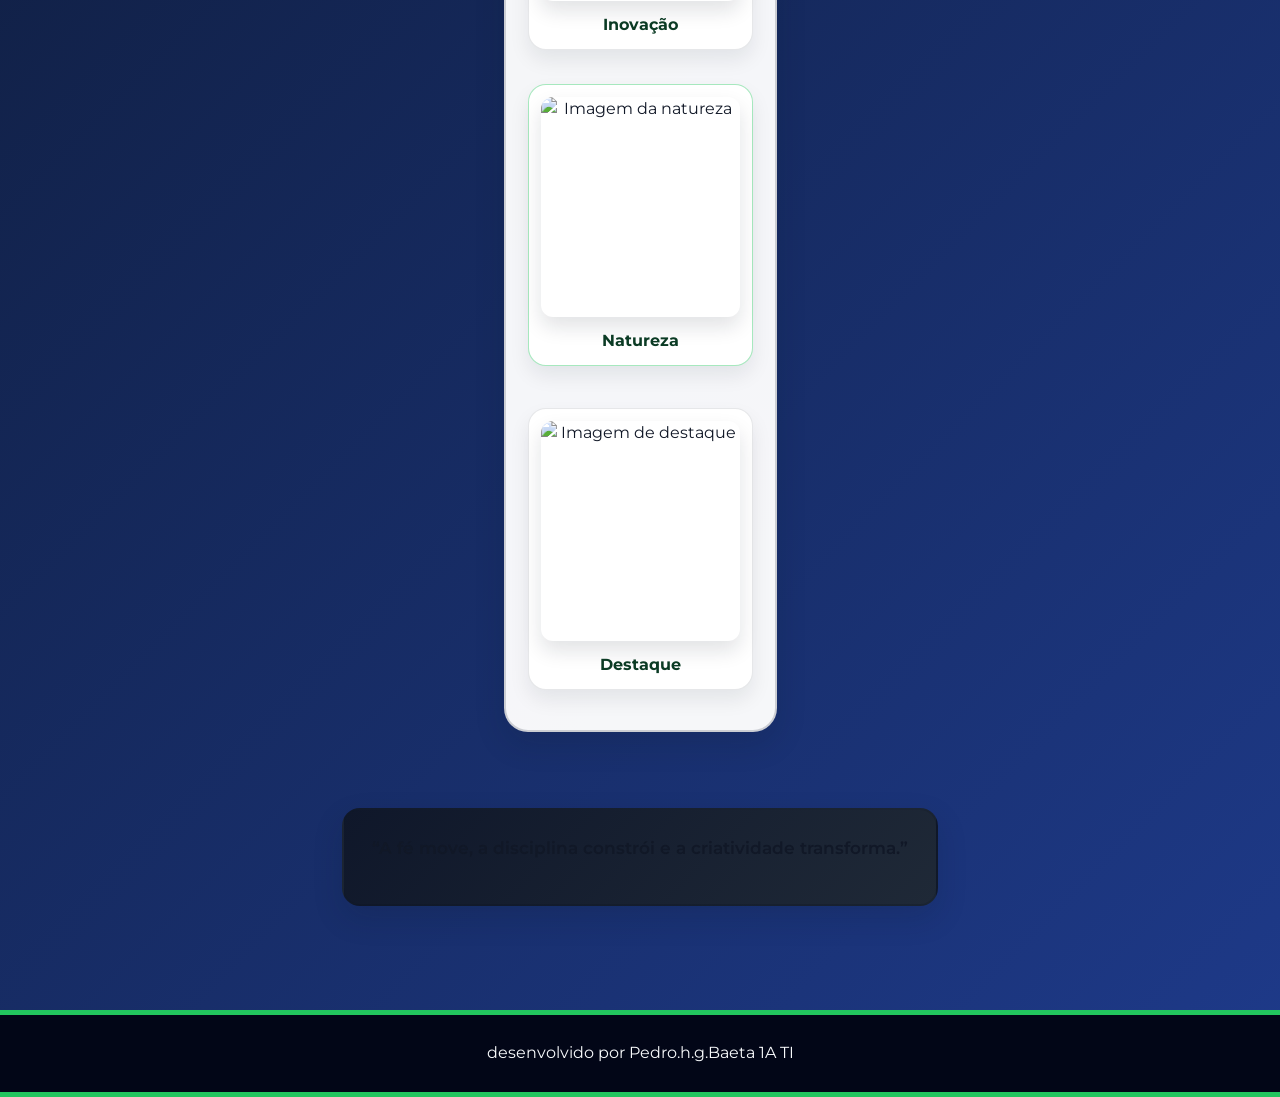
==== commit a98a2b2c: "incrementação do bootstrap" ====
--- a/index.html
+++ b/index.html
@@ -4,12 +4,31 @@
     <meta charset="UTF-8" />
     <meta name="viewport" content="width=device-width, initial-scale=1.0" />
     <title>Baetex | Pedro Baeta</title>
+    <link
+      href="https://cdn.jsdelivr.net/npm/bootstrap@5.3.8/dist/css/bootstrap.min.css"
+      rel="stylesheet"
+      integrity="sha384-sRIl4kxILFvY47J16cr9ZwB07vP4J8+LH7qKQnuqkuIAvNWLzeN8tE5YBujZqJLB"
+      crossorigin="anonymous"
+    />
+
+    <link rel="preconnect" href="https://fonts.googleapis.com" />
+    <link rel="preconnect" href="https://fonts.gstatic.com" crossorigin />
+    <link
+      href="https://fonts.googleapis.com/css2?family=Montserrat:ital,wght@0,100..900;1,100..900&display=swap"
+      rel="stylesheet"
+    />
+
     <link rel="stylesheet" href="css/style.css" />
   </head>
   <body>
     <header class="site-header">
       <h1>Baetex</h1>
       <p>Portfólio pessoal | Pedro H. G. Baeta</p>
+      <script
+        src="https://cdn.jsdelivr.net/npm/bootstrap@5.3.8/dist/js/bootstrap.bundle.min.js"
+        integrity="sha384-FKyoEForCGlyvwx9Hj09JcYn3nv7wiPVlz7YYwJrWVcXK/BmnVDxM+D2scQbITxI"
+        crossorigin="anonymous"
+      ></script>
     </header>
 
     <nav>
@@ -28,9 +47,10 @@
           <span class="eyebrow">Bem-vindo</span>
           <h2>Construindo ideias com criatividade, foco e fé</h2>
           <p>
-            Sou Pedro, estudante de Tecnologia da Informação, apaixonado por tecnologia,
-            aprendizado constante, esportes e por viver com propósito. Este site foi pensado
-            para mostrar meus interesses, meus valores e meu estilo pessoal de forma clara e elegante.
+            Sou Pedro, estudante de Tecnologia da Informação, apaixonado por
+            tecnologia, aprendizado constante, esportes e por viver com
+            propósito. Este site foi pensado para mostrar meus interesses, meus
+            valores e meu estilo pessoal de forma clara e elegante.
           </p>
           <div class="hero-actions">
             <a href="sobre.html" class="button btn-primary">Saiba mais</a>
@@ -53,22 +73,24 @@
         <article class="info-card">
           <h3>Sobre mim</h3>
           <p>
-            Busco evoluir todos os dias, manter uma rotina produtiva e continuar aprendendo
-            com responsabilidade e determinação.
+            Busco evoluir todos os dias, manter uma rotina produtiva e continuar
+            aprendendo com responsabilidade e determinação.
           </p>
         </article>
 
         <article class="info-card">
           <h3>Habilidades</h3>
           <p>
-            Desenvolvo minhas capacidades com organização, criatividade e foco, sempre buscando melhorar.
+            Desenvolvo minhas capacidades com organização, criatividade e foco,
+            sempre buscando melhorar.
           </p>
         </article>
 
         <article class="info-card">
           <h3>Interesses</h3>
           <p>
-            Tecnologia, games, esportes, leitura bíblica e temas que me fazem crescer como pessoa.
+            Tecnologia, games, esportes, leitura bíblica e temas que me fazem
+            crescer como pessoa.
           </p>
         </article>
       </section>
@@ -80,17 +102,26 @@
 
         <div class="gallery-grid">
           <figure class="gallery-item">
-            <img src="https://images.unsplash.com/photo-1511512578047-dfb367046420?auto=format&fit=crop&w=900&q=80" alt="Imagem de tecnologia" />
+            <img
+              src="https://images.unsplash.com/photo-1511512578047-dfb367046420?auto=format&fit=crop&w=900&q=80"
+              alt="Imagem de tecnologia"
+            />
             <figcaption>Inovação</figcaption>
           </figure>
 
           <figure class="gallery-item highlight">
-            <img src="https://images.unsplash.com/photo-1506744038136-46273834b3fb?auto=format&fit=crop&w=900&q=80" alt="Imagem da natureza" />
+            <img
+              src="https://images.unsplash.com/photo-1506744038136-46273834b3fb?auto=format&fit=crop&w=900&q=80"
+              alt="Imagem da natureza"
+            />
             <figcaption>Natureza</figcaption>
           </figure>
 
           <figure class="gallery-item">
-            <img src="https://images.unsplash.com/photo-1516321318423-f06f85e504b3?auto=format&fit=crop&w=900&q=80" alt="Imagem de destaque" />
+            <img
+              src="https://images.unsplash.com/photo-1516321318423-f06f85e504b3?auto=format&fit=crop&w=900&q=80"
+              alt="Imagem de destaque"
+            />
             <figcaption>Destaque</figcaption>
           </figure>
         </div>
@@ -101,8 +132,6 @@
       </section>
     </main>
 
-    <footer>
-      desenvolvido por Pedro.h.g.Baeta 1A TI
-    </footer>
+    <footer>desenvolvido por Pedro.h.g.Baeta 1A TI</footer>
   </body>
 </html>
--- a/css/style.css
+++ b/css/style.css
@@ -22,11 +22,15 @@
 }
 
 body {
-  font-family: Arial, Helvetica, sans-serif;
+  font-family: "Montserrat", sans-serif;
   margin: 0;
   padding: 0;
   background: linear-gradient(135deg, var(--bg-start), var(--bg-end));
   color: var(--text);
+}
+
+h5 {
+  font-weight: 800;
 }
 
 header {
@@ -111,7 +115,11 @@
   gap: 24px;
   align-items: center;
   padding: 28px;
-  background: linear-gradient(135deg, rgba(255,255,255,0.98), rgba(230, 245, 255, 0.95));
+  background: linear-gradient(
+    135deg,
+    rgba(255, 255, 255, 0.98),
+    rgba(230, 245, 255, 0.95)
+  );
   border: 2px solid rgba(17, 24, 39, 0.18);
   border-left: 6px solid var(--accent);
   border-radius: 24px;
@@ -471,9 +479,24 @@
   border: 3px solid rgba(255, 255, 255, 0.7);
   box-shadow: 0 20px 40px rgba(15, 23, 42, 0.24);
   background:
-    radial-gradient(circle at top left, rgba(255, 255, 255, 0.45), transparent 28%),
-    radial-gradient(circle at bottom right, rgba(255, 255, 255, 0.2), transparent 24%),
-    linear-gradient(135deg, #ff3cac, #784fff 22%, #4cc9f0 48%, #32d74b 70%, #ffb703 100%);
+    radial-gradient(
+      circle at top left,
+      rgba(255, 255, 255, 0.45),
+      transparent 28%
+    ),
+    radial-gradient(
+      circle at bottom right,
+      rgba(255, 255, 255, 0.2),
+      transparent 24%
+    ),
+    linear-gradient(
+      135deg,
+      #ff3cac,
+      #784fff 22%,
+      #4cc9f0 48%,
+      #32d74b 70%,
+      #ffb703 100%
+    );
   background-size: 200% 200%;
   animation: gradientMove 12s ease infinite;
 }
@@ -491,7 +514,11 @@
   content: "";
   position: absolute;
   inset: 0;
-  background: linear-gradient(120deg, rgba(255, 255, 255, 0.18), rgba(255, 255, 255, 0));
+  background: linear-gradient(
+    120deg,
+    rgba(255, 255, 255, 0.18),
+    rgba(255, 255, 255, 0)
+  );
 }
 
 .banner h1 {
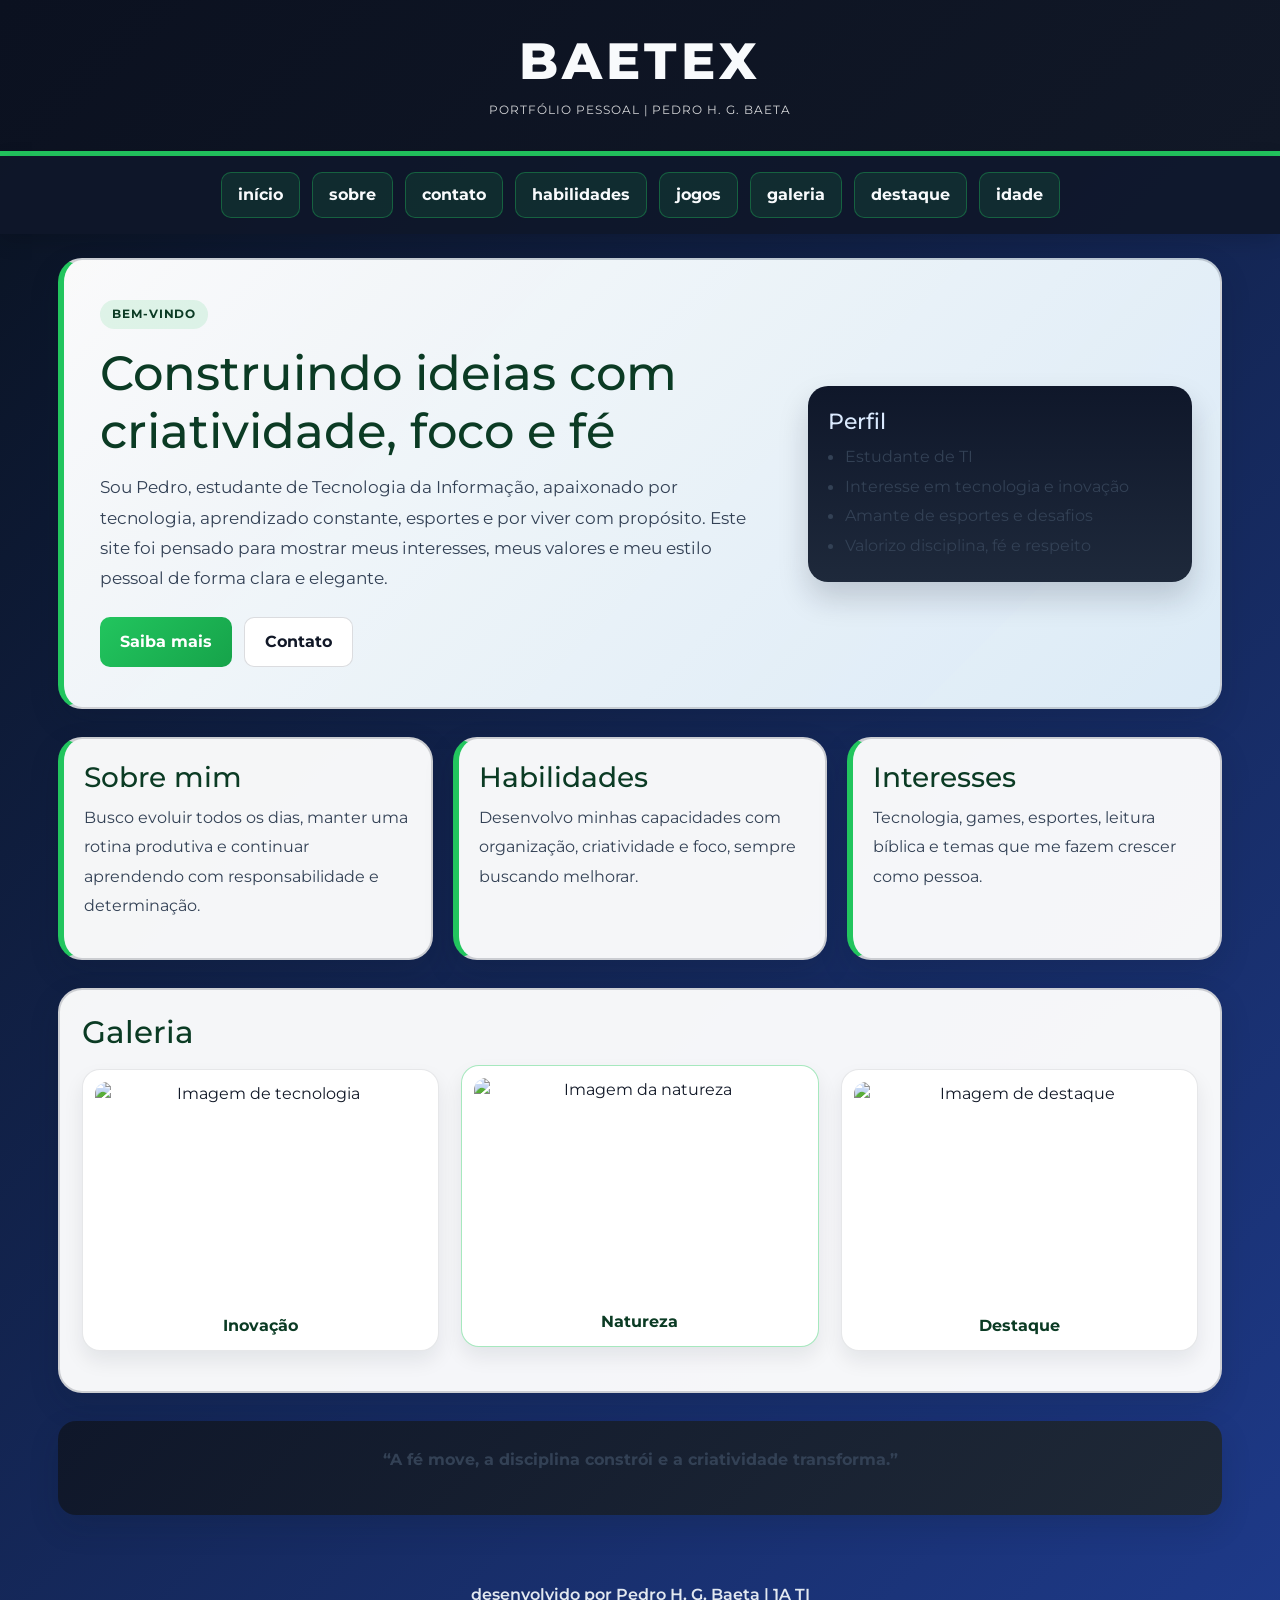
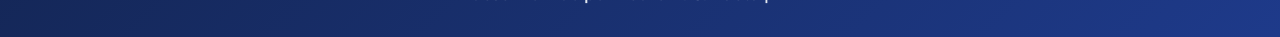
==== commit 7c7a00d9: "av2" ====
--- a/index.html
+++ b/index.html
@@ -4,6 +4,7 @@
     <meta charset="UTF-8" />
     <meta name="viewport" content="width=device-width, initial-scale=1.0" />
     <title>Baetex | Pedro Baeta</title>
+
     <link
       href="https://cdn.jsdelivr.net/npm/bootstrap@5.3.8/dist/css/bootstrap.min.css"
       rel="stylesheet"
@@ -24,21 +25,17 @@
     <header class="site-header">
       <h1>Baetex</h1>
       <p>Portfólio pessoal | Pedro H. G. Baeta</p>
-      <script
-        src="https://cdn.jsdelivr.net/npm/bootstrap@5.3.8/dist/js/bootstrap.bundle.min.js"
-        integrity="sha384-FKyoEForCGlyvwx9Hj09JcYn3nv7wiPVlz7YYwJrWVcXK/BmnVDxM+D2scQbITxI"
-        crossorigin="anonymous"
-      ></script>
     </header>
 
     <nav>
-      <a href="inicio.html">início</a>
+      <a href="index.html">início</a>
       <a href="sobre.html">sobre</a>
       <a href="contato.html">contato</a>
       <a href="habilidades.html">habilidades</a>
       <a href="jogos.html">jogos</a>
       <a href="galeria.html">galeria</a>
       <a href="destaque.html">destaque</a>
+      <a href="verificador_de_idade.html">idade</a>
     </nav>
 
     <main class="page-shell">
@@ -132,6 +129,12 @@
       </section>
     </main>
 
-    <footer>desenvolvido por Pedro.h.g.Baeta 1A TI</footer>
+    <footer>desenvolvido por Pedro H. G. Baeta | 1A TI</footer>
+
+    <script
+      src="https://cdn.jsdelivr.net/npm/bootstrap@5.3.8/dist/js/bootstrap.bundle.min.js"
+      integrity="sha384-FKyoEForCGlyvwx9Hj09JcYn3nv7wiPVlz7YYwJrWVcXK/BmnVDxM+D2scQbITxI"
+      crossorigin="anonymous"
+    ></script>
   </body>
 </html>
--- a/css/style.css
+++ b/css/style.css
@@ -22,18 +22,22 @@
 }
 
 body {
+  margin: 0;
   font-family: "Montserrat", sans-serif;
-  margin: 0;
-  padding: 0;
   background: linear-gradient(135deg, var(--bg-start), var(--bg-end));
   color: var(--text);
 }
 
-h5 {
-  font-weight: 800;
-}
-
-header {
+img {
+  display: block;
+  max-width: 100%;
+}
+
+a {
+  text-decoration: none;
+}
+
+.site-header {
   background: linear-gradient(135deg, #0b1120, #111827);
   border-bottom: 5px solid var(--accent);
   color: var(--text-light);
@@ -41,16 +45,12 @@
   text-align: center;
 }
 
-.site-header {
-  background: linear-gradient(135deg, #0b1120, #1e293b);
-  padding: 32px 20px 28px;
-}
-
 .site-header h1 {
   margin: 0;
   font-size: clamp(2rem, 4vw, 3.2rem);
   letter-spacing: 0.08em;
   text-transform: uppercase;
+  font-weight: 800;
 }
 
 .site-header p {
@@ -104,9 +104,42 @@
   gap: 28px;
 }
 
-.content-box {
-  max-width: 900px;
-  margin: 0 auto;
+.section-card,
+.gallery-section,
+.hero,
+.info-card,
+.contact-form,
+.card,
+.banner {
+  background: rgba(255, 255, 255, 0.96);
+  border: 2px solid rgba(17, 24, 39, 0.18);
+  border-radius: 24px;
+  box-shadow: var(--shadow);
+}
+
+.section-card,
+.gallery-section {
+  padding: 24px 22px;
+}
+
+.section-heading h2 {
+  margin-top: 0;
+  margin-bottom: 18px;
+  font-size: clamp(1.7rem, 2.4vw, 2.4rem);
+  color: var(--accent-dark);
+}
+
+p,
+li,
+ul,
+ol,
+label,
+input,
+textarea,
+.card-text {
+  font-size: 1.02rem;
+  line-height: 1.8;
+  color: var(--text-soft);
 }
 
 .hero {
@@ -120,10 +153,7 @@
     rgba(255, 255, 255, 0.98),
     rgba(230, 245, 255, 0.95)
   );
-  border: 2px solid rgba(17, 24, 39, 0.18);
   border-left: 6px solid var(--accent);
-  border-radius: 24px;
-  box-shadow: var(--shadow);
 }
 
 .hero-text {
@@ -163,7 +193,8 @@
   margin-top: 24px;
 }
 
-.button {
+.button,
+.btn {
   display: inline-flex;
   align-items: center;
   justify-content: center;
@@ -174,12 +205,14 @@
   transition: transform 0.2s ease;
 }
 
-.button:hover {
+.button:hover,
+.btn:hover {
   transform: translateY(-1px);
 }
 
 .btn-primary {
   background: linear-gradient(135deg, var(--accent), var(--accent-strong));
+  border: none;
   color: #ffffff;
 }
 
@@ -217,36 +250,13 @@
 }
 
 .info-card {
-  background: rgba(255, 255, 255, 0.96);
-  border: 1px solid rgba(15, 23, 42, 0.12);
   border-left: 6px solid var(--accent);
-  border-radius: 18px;
   padding: 22px 20px;
-  box-shadow: var(--shadow);
 }
 
 .info-card h3 {
   margin-top: 0;
   color: var(--accent-dark);
-}
-
-.info-card p {
-  margin-bottom: 0;
-  line-height: 1.8;
-  color: var(--text-soft);
-}
-
-.gallery-section {
-  background: rgba(255, 255, 255, 0.96);
-  border: 2px solid rgba(17, 24, 39, 0.18);
-  border-radius: 24px;
-  padding: 24px 22px;
-  box-shadow: var(--shadow);
-}
-
-.section-heading h2 {
-  margin-top: 0;
-  margin-bottom: 18px;
 }
 
 .gallery-grid {
@@ -291,179 +301,6 @@
   font-size: 1.2rem;
   font-weight: 700;
   box-shadow: var(--shadow);
-}
-
-section {
-  margin: 24px auto;
-  padding: 24px 28px;
-  background: var(--panel);
-  border: 2px solid rgba(17, 24, 39, 0.25);
-  border-radius: 18px;
-  box-shadow: var(--shadow);
-  max-width: 1000px;
-}
-
-.bg-color {
-  background: linear-gradient(180deg, #f6fbff, #ffffff);
-  border-left: 6px solid var(--accent);
-}
-
-section h2 {
-  margin-top: 0;
-  font-size: clamp(1.6rem, 2.2vw, 2.2rem);
-  color: var(--accent-dark);
-  text-shadow: 0 1px 0 rgba(255, 255, 255, 0.8);
-}
-
-section p,
-section li,
-section ul,
-section ol {
-  font-size: 1.05rem;
-  line-height: 1.75;
-  color: var(--text);
-  font-weight: 600;
-}
-
-section ul,
-section ol {
-  padding-left: 1.5rem;
-}
-
-img {
-  display: block;
-  max-width: 100%;
-  margin: 18px auto;
-  border-radius: 14px;
-  box-shadow: 0 10px 20px rgba(15, 23, 42, 0.12);
-}
-
-iframe {
-  display: block;
-  max-width: 100%;
-  width: 100%;
-  height: 340px;
-  margin: 20px auto 0;
-  border: none;
-  border-radius: 14px;
-}
-
-.galeria {
-  display: grid;
-  grid-template-columns: repeat(auto-fit, minmax(220px, 1fr));
-  gap: 22px;
-  align-items: stretch;
-}
-
-.iten-galeria {
-  background: #ffffff;
-  border: 2px solid rgba(15, 23, 42, 0.18);
-  border-radius: 16px;
-  padding: 14px;
-  text-align: center;
-  box-shadow: 0 10px 20px rgba(15, 23, 42, 0.08);
-}
-
-.iten-galeria img {
-  width: 100%;
-  height: 220px;
-  object-fit: cover;
-  margin: 0 auto 12px;
-}
-
-.iten-galeria p {
-  margin: 0;
-  font-weight: 600;
-  color: var(--accent-dark);
-}
-
-.destaque {
-  max-width: 480px;
-  margin: 0 auto;
-}
-
-.destaque img {
-  width: 100%;
-  max-width: 420px;
-  height: 260px;
-  object-fit: cover;
-}
-
-.form-box,
-form {
-  width: min(100%, 700px);
-  margin: 30px auto;
-  padding: 24px;
-  border: 1px solid rgba(15, 23, 42, 0.1);
-  border-radius: 18px;
-  background: rgba(255, 255, 255, 0.9);
-  box-shadow: var(--shadow);
-}
-
-label {
-  display: block;
-  margin: 12px 0 8px;
-  font-weight: 700;
-  color: var(--accent-dark);
-}
-
-input,
-textarea {
-  width: 100%;
-  padding: 12px 14px;
-  margin-bottom: 10px;
-  border: 1px solid rgba(15, 23, 42, 0.15);
-  border-radius: 10px;
-  font-size: 1rem;
-  background: #ffffff;
-}
-
-textarea {
-  min-height: 120px;
-  resize: vertical;
-}
-
-button {
-  display: inline-block;
-  padding: 12px 22px;
-  margin-top: 10px;
-  border: none;
-  border-radius: 10px;
-  background: linear-gradient(135deg, var(--accent), var(--accent-strong));
-  color: #ffffff;
-  font-weight: 700;
-  cursor: pointer;
-  transition: transform 0.2s ease;
-}
-
-button:hover {
-  transform: translateY(-1px);
-}
-
-table {
-  width: min(100%, 840px);
-  margin: 30px auto;
-  border-collapse: collapse;
-  background: #ffffff;
-  border-radius: 12px;
-  overflow: hidden;
-  box-shadow: var(--shadow);
-}
-
-th,
-td {
-  border: 1px solid rgba(15, 23, 42, 0.1);
-  padding: 12px 14px;
-  text-align: center;
-}
-
-th {
-  background: linear-gradient(135deg, #0f172a, #1e293b);
-  color: var(--text-light);
-}
-
-tr:hover {
-  background-color: #f1f5f9;
 }
 
 .banner {
@@ -477,26 +314,10 @@
   overflow: hidden;
   position: relative;
   border: 3px solid rgba(255, 255, 255, 0.7);
-  box-shadow: 0 20px 40px rgba(15, 23, 42, 0.24);
   background:
-    radial-gradient(
-      circle at top left,
-      rgba(255, 255, 255, 0.45),
-      transparent 28%
-    ),
-    radial-gradient(
-      circle at bottom right,
-      rgba(255, 255, 255, 0.2),
-      transparent 24%
-    ),
-    linear-gradient(
-      135deg,
-      #ff3cac,
-      #784fff 22%,
-      #4cc9f0 48%,
-      #32d74b 70%,
-      #ffb703 100%
-    );
+    radial-gradient(circle at top left, rgba(255, 255, 255, 0.45), transparent 28%),
+    radial-gradient(circle at bottom right, rgba(255, 255, 255, 0.2), transparent 24%),
+    linear-gradient(135deg, #ff3cac, #784fff 22%, #4cc9f0 48%, #32d74b 70%, #ffb703 100%);
   background-size: 200% 200%;
   animation: gradientMove 12s ease infinite;
 }
@@ -507,97 +328,309 @@
   inset: 12px;
   border: 2px solid rgba(255, 255, 255, 0.7);
   border-radius: 18px;
-  backdrop-filter: blur(2px);
-}
-
-.banner::after {
-  content: "";
-  position: absolute;
-  inset: 0;
-  background: linear-gradient(
-    120deg,
-    rgba(255, 255, 255, 0.18),
-    rgba(255, 255, 255, 0)
-  );
 }
 
 .banner h1 {
   position: relative;
   z-index: 1;
   color: #ffffff;
-  font-family: Arial, sans-serif;
-  font-size: clamp(2rem, 4vw, 3.2rem);
+  font-weight: 800;
+  font-size: clamp(1.8rem, 4vw, 3rem);
+  letter-spacing: 0.08em;
   text-transform: uppercase;
-  letter-spacing: 0.15em;
-  text-shadow:
-    0 2px 8px rgba(15, 23, 42, 0.8),
-    0 0 18px rgba(255, 255, 255, 0.55),
-    0 0 30px rgba(255, 255, 255, 0.35);
-  animation: pulse 2.4s infinite ease-in-out;
+}
+
+.galeria {
+  display: grid;
+  grid-template-columns: repeat(auto-fit, minmax(220px, 1fr));
+  gap: 22px;
+  align-items: stretch;
+}
+
+.iten-galeria {
+  background: #ffffff;
+  border: 2px solid rgba(15, 23, 42, 0.18);
+  border-radius: 16px;
+  padding: 14px;
+  text-align: center;
+  box-shadow: 0 10px 20px rgba(15, 23, 42, 0.08);
+}
+
+.iten-galeria img {
+  width: 100%;
+  height: 220px;
+  object-fit: cover;
+  margin: 0 auto 12px;
+  border-radius: 10px;
+}
+
+.iten-galeria p {
+  margin: 0;
+  font-weight: 600;
+  color: var(--accent-dark);
+}
+
+.destaque {
+  max-width: 700px;
+  margin: 0 auto 18px;
+}
+
+.destaque img {
+  width: 100%;
+  height: 280px;
+  object-fit: cover;
+  border-radius: 18px;
+}
+
+.contact-form,
+form {
+  width: min(100%, 700px);
+  margin: 20px auto 0;
+  padding: 24px;
+  border: 1px solid rgba(15, 23, 42, 0.1);
+  border-radius: 18px;
+  background: rgba(255, 255, 255, 0.9);
+  box-shadow: var(--shadow);
+}
+
+.field-group {
+  margin-bottom: 1rem;
+}
+
+label {
+  display: block;
+  margin: 12px 0 8px;
+  font-weight: 700;
+  color: var(--accent-dark);
+}
+
+input,
+textarea {
+  width: 100%;
+  padding: 12px 14px;
+  margin-bottom: 10px;
+  border: 1px solid rgba(15, 23, 42, 0.15);
+  border-radius: 10px;
+  font-size: 1rem;
+  background: #ffffff;
+}
+
+textarea {
+  min-height: 120px;
+  resize: vertical;
+}
+
+button {
+  display: inline-block;
+  padding: 12px 22px;
+  margin-top: 10px;
+  border: none;
+  border-radius: 10px;
+  background: linear-gradient(135deg, var(--accent), var(--accent-strong));
+  color: #ffffff;
+  font-weight: 700;
+  cursor: pointer;
+  transition: transform 0.2s ease;
+}
+
+button:hover {
+  transform: translateY(-1px);
+}
+
+.skill-list {
+  display: grid;
+  gap: 20px;
+}
+
+.skill-item label {
+  margin-bottom: 8px;
+}
+
+.progress {
+  height: 26px;
+  border-radius: 999px;
+  background: #e5e7eb;
+  overflow: hidden;
+}
+
+.progress-bar {
+  display: flex;
+  align-items: center;
+  justify-content: center;
+  font-size: 0.8rem;
+  font-weight: 700;
+  background: linear-gradient(135deg, var(--accent), var(--accent-strong));
+  color: #fff;
+  border-radius: 999px;
+}
+
+iframe {
+  display: block;
+  max-width: 100%;
+  width: 100%;
+  height: 340px;
+  margin: 20px auto 0;
+  border: none;
+  border-radius: 14px;
 }
 
 footer {
-  background: #020617;
-  color: var(--text-light);
   text-align: center;
-  padding: 24px 20px;
-  margin-top: 30px;
-  border-top: 5px solid var(--accent);
-  border-bottom: 5px solid var(--accent);
-  line-height: 1.8;
-}
-
-.bg-pagina {
-  background: rgba(255, 255, 255, 0.08);
-}
-
-@media (max-width: 700px) {
+  color: #e2e8f0;
+  padding: 18px 20px 30px;
+  font-weight: 600;
+}
+
+@keyframes gradientMove {
+  0% { background-position: 0% 50%; }
+  50% { background-position: 100% 50%; }
+  100% { background-position: 0% 50%; }
+}
+
+@media (max-width: 768px) {
+  .hero,
+  .info-grid {
+    grid-template-columns: 1fr;
+  }
+
+  .site-header {
+    padding: 24px 16px;
+  }
+
   nav {
     gap: 8px;
     padding: 12px;
   }
 
   nav a {
-    flex: 1 1 calc(50% - 8px);
-    font-size: 0.9rem;
-  }
-
-  section {
+    width: 100%;
+  }
+}
+
+@media (max-width: 576px) {
+  main {
+    padding-left: 14px;
+    padding-right: 14px;
+  }
+
+  .hero,
+  .section-card,
+  .gallery-section {
     padding: 18px 16px;
   }
-
-  .hero {
-    grid-template-columns: 1fr;
-    padding: 18px 16px;
-  }
-
-  .info-grid {
-    grid-template-columns: 1fr;
-  }
-
-  .banner {
-    height: 180px;
-  }
-}
-
-@keyframes gradientMove {
-  0% {
-    background-position: 0% 50%;
-  }
-  50% {
-    background-position: 100% 50%;
-  }
-  100% {
-    background-position: 0% 50%;
-  }
-}
-
-@keyframes pulse {
-  0%,
-  100% {
-    transform: scale(1);
-  }
-  50% {
-    transform: scale(1.08);
-  }
-}
+}
+
+body.age-page {
+  min-height: 100vh;
+  display: flex;
+  align-items: center;
+  justify-content: center;
+  padding: 24px;
+}
+
+.age-checker {
+  width: min(100%, 900px);
+}
+
+.age-card {
+  background: rgba(255, 255, 255, 0.96);
+  border: 1px solid rgba(15, 23, 42, 0.12);
+  border-radius: 28px;
+  padding: clamp(1.3rem, 3vw, 2.5rem);
+  box-shadow: 0 28px 60px rgba(2, 6, 23, 0.24);
+}
+
+.age-card h1 {
+  margin: 0;
+  font-size: clamp(2rem, 4vw, 3rem);
+  font-weight: 800;
+  color: var(--accent-dark);
+}
+
+.subtitle {
+  margin: 0 0 1.5rem;
+  color: var(--text-soft);
+  font-size: 1.05rem;
+  line-height: 1.7;
+}
+
+.resultado {
+  margin-top: 1.5rem;
+  padding: 1rem 1.1rem;
+  border-radius: 12px;
+  font-weight: 700;
+  line-height: 1.6;
+  border: 1px solid transparent;
+}
+
+.resultado.success {
+  background: #ecfdf5;
+  border-color: #a7f3d0;
+  color: #166534;
+}
+
+.resultado.alert {
+  background: #fff1f2;
+  border-color: #fecdd3;
+  color: #9f1239;
+}
+
+.resultado.neutral {
+  background: #eff6ff;
+  border-color: #bfdbfe;
+  color: #1d4ed8;
+}
+
+.history {
+  margin-top: 2rem;
+}
+
+.history h2 {
+  margin: 0 0 1rem;
+  font-size: 1.4rem;
+  color: var(--accent-dark);
+}
+
+#historico {
+  padding-left: 0;
+  margin: 0;
+  list-style: none;
+}
+
+.list-group-item {
+  display: flex;
+  justify-content: space-between;
+  align-items: center;
+  gap: 1rem;
+  padding: 0.9rem 1rem;
+  border: 1px solid rgba(15, 23, 42, 0.08);
+  border-radius: 12px;
+  background: #f8fafc;
+  margin-bottom: 0.75rem;
+  color: var(--text);
+}
+
+.list-group-item strong {
+  display: block;
+  margin-bottom: 0.2rem;
+}
+
+.text-muted {
+  color: #64748b;
+}
+
+@media (max-width: 576px) {
+  body.age-page {
+    padding: 16px;
+  }
+
+  .age-card {
+    border-radius: 20px;
+    padding: 1.1rem;
+  }
+
+  .list-group-item {
+    align-items: flex-start;
+    flex-direction: column;
+  }
+}
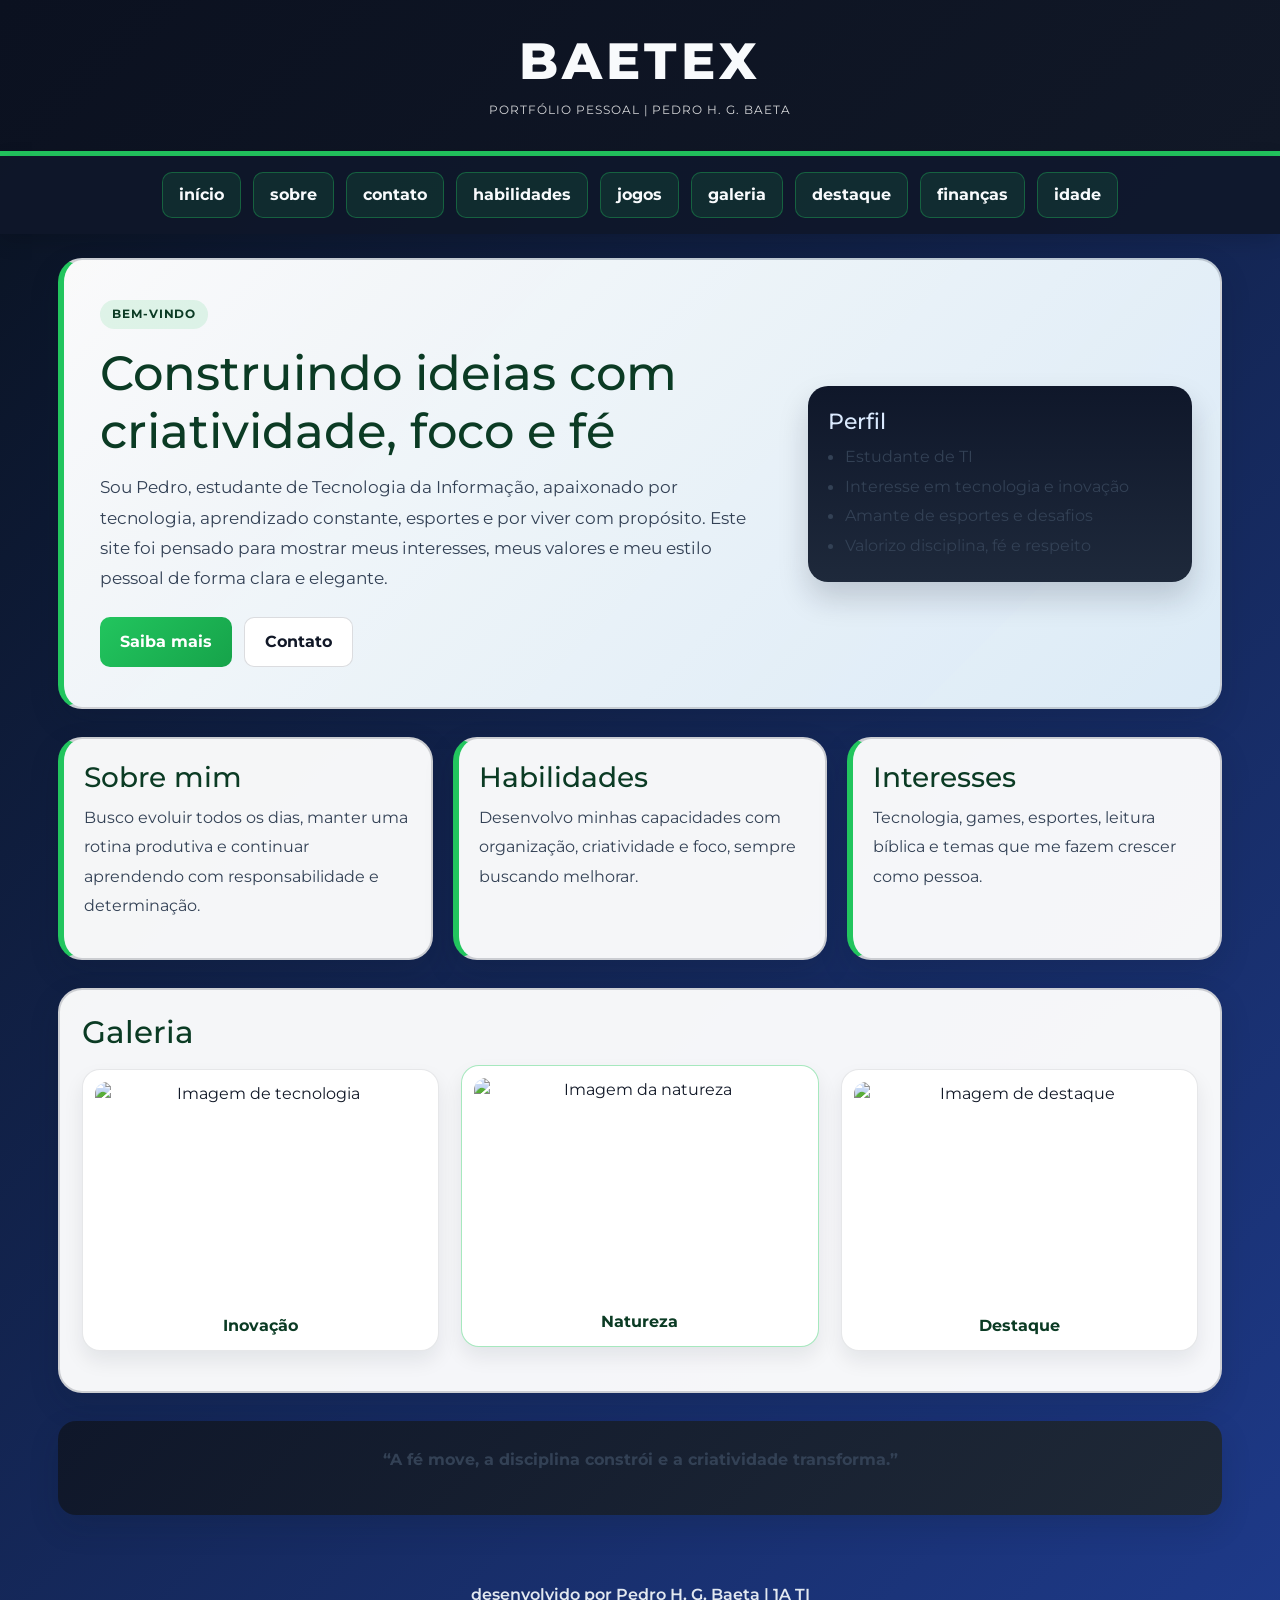
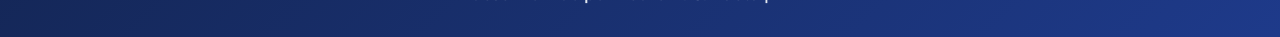
==== commit fe8e4c99: "av2 finalizada" ====
--- a/index.html
+++ b/index.html
@@ -35,6 +35,7 @@
       <a href="jogos.html">jogos</a>
       <a href="galeria.html">galeria</a>
       <a href="destaque.html">destaque</a>
+      <a href="financas.html">finanças</a>
       <a href="verificador_de_idade.html">idade</a>
     </nav>
 
